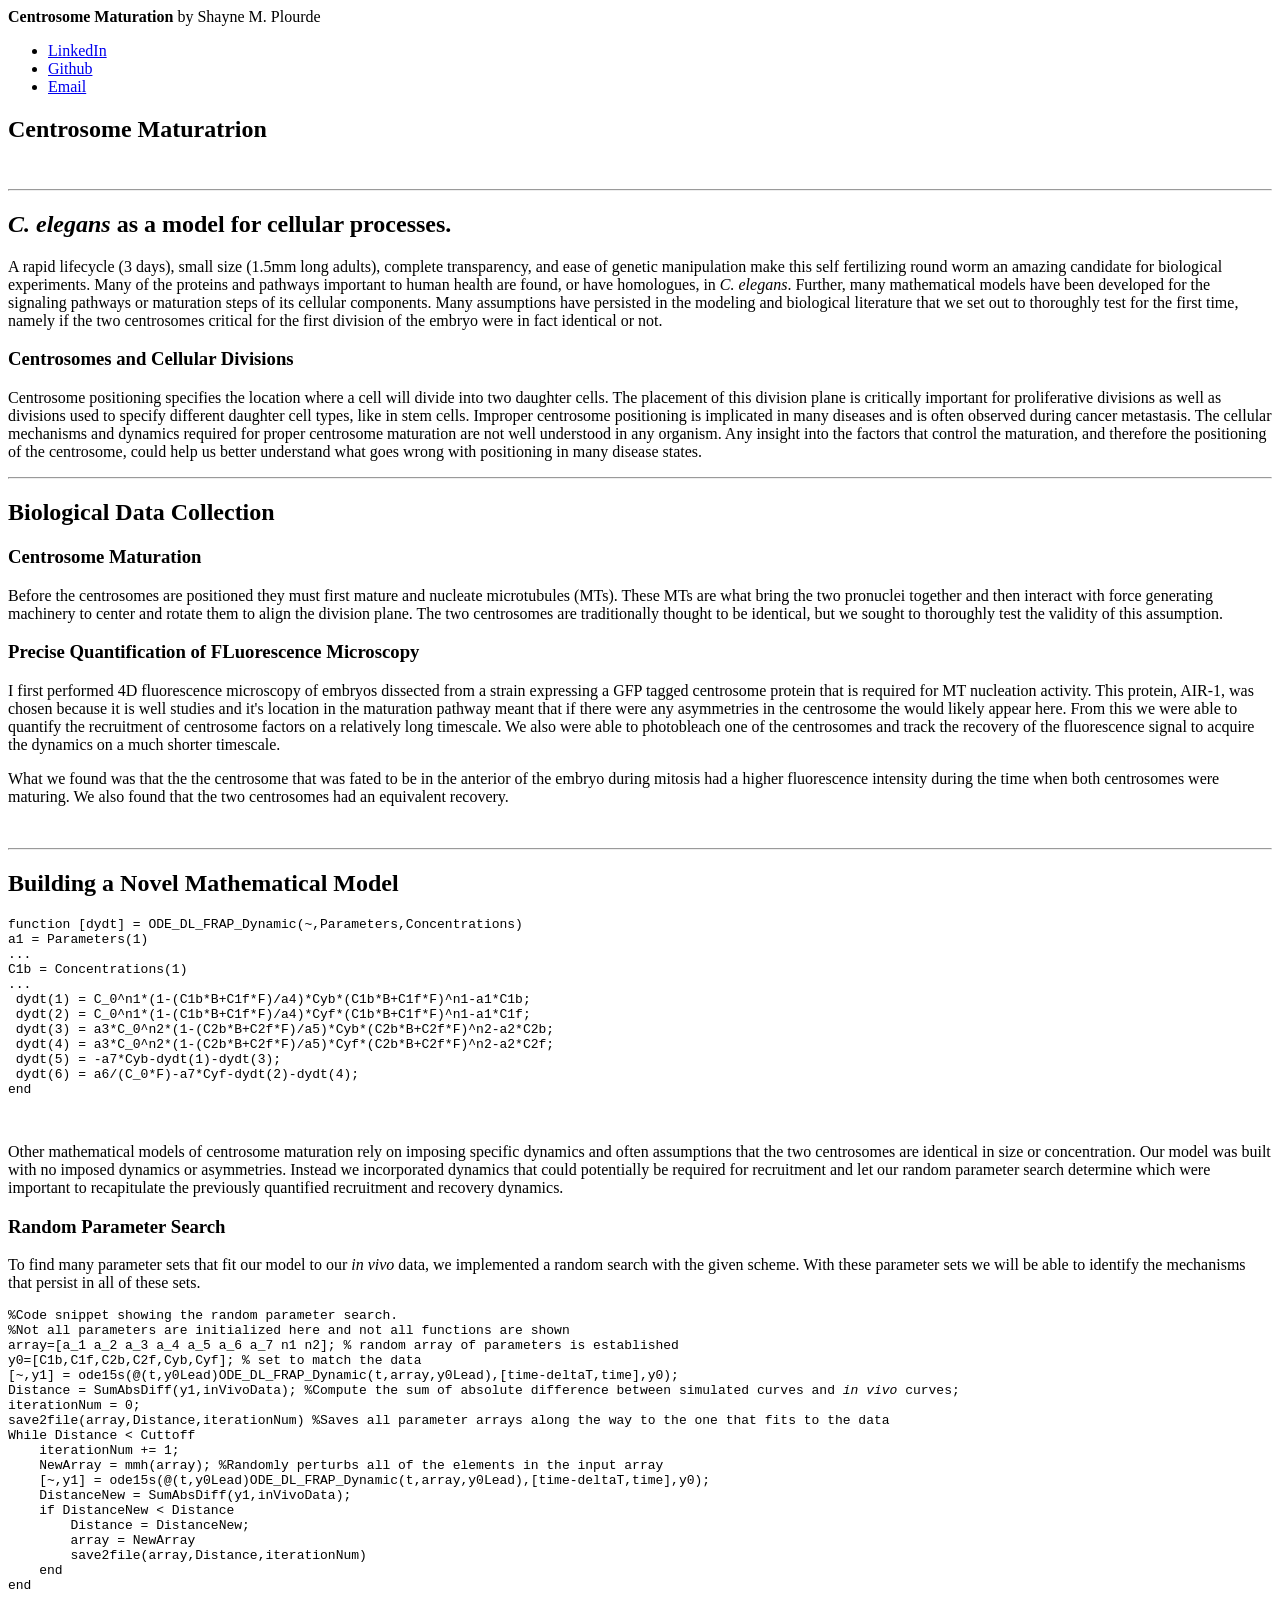
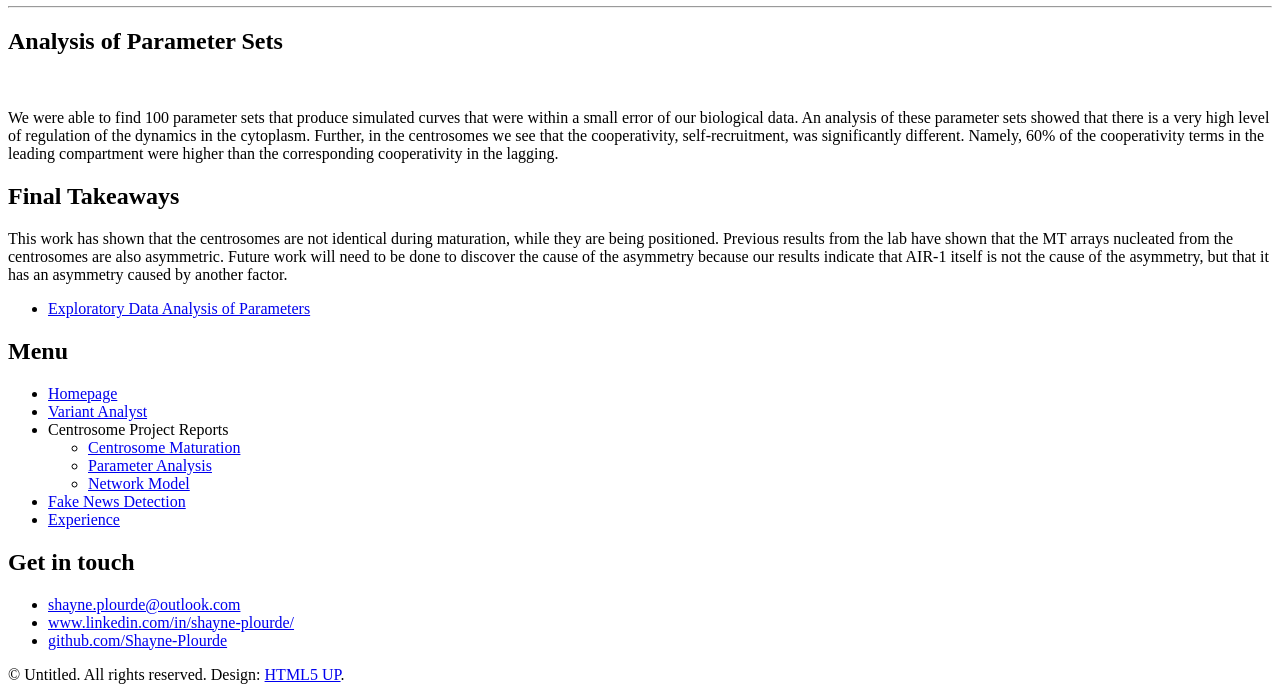
==== Centrosome.html @ b7c3f33d "2025 Updates" ====
<!DOCTYPE HTML>
<!--
	Editorial by HTML5 UP
	html5up.net | @ajlkn
	Free for personal and commercial use under the CCA 3.0 license (html5up.net/license)
-->
<html>
	<head>
		<title>Centrosomes</title>
		<meta charset="utf-8" />
		<meta name="viewport" content="width=device-width, initial-scale=1, user-scalable=no" />
		<link rel="stylesheet" href="assets/css/main.css" />
	</head>
	<body class="is-preload">

		<!-- Wrapper -->
			<div id="wrapper">

				<!-- Main -->
					<div id="main">
						<div class="inner">

							<!-- Header -->
								<header id="header">
									<a class="logo"><strong>Centrosome Maturation</strong> by Shayne M. Plourde</a>
									<ul class="icons">
										<li><a href="https://www.linkedin.com/in/shayne-plourde/" class="icon brands fa-linkedin"><span class="label">LinkedIn</span></a></li>
										<li><a href="https://github.com/Shayne-Plourde" class="icon brands fa-github"><span class="label">Github</span></a></li>
										<li><a href="mailto:shayne.plourde@outlook.com" class="icon solid fa-envelope"><span class="label">Email</span></a></li>
									</ul>
								</header>

							<!-- Content -->
								<section>
									<header class="main">
										<h1>Centrosome Maturatrion</h1>
									</header>

									<span class="image main"><img src="images/LinkedIn.jpg" alt="" /></span>

									<hr class="major" />
									<h2><i>C. elegans</i> as a model for cellular processes.</h2>
									<p>A rapid lifecycle (3 days), small size (1.5mm long adults), complete transparency, and ease of genetic manipulation make this self fertilizing round worm an amazing candidate for biological experiments. Many of the proteins and pathways important to human health are found, or have homologues, in <i>C. elegans</i>. Further, many mathematical models have been developed for the signaling pathways or maturation steps of its cellular components. Many assumptions have persisted in the modeling and biological literature that we set out to thoroughly test for the first time, namely if the two centrosomes critical for the first division of the embryo were in fact identical or not.</p>
									<h3>Centrosomes and Cellular Divisions</h3>
									<p>Centrosome positioning specifies the location where a cell will divide into two daughter cells. The placement of this division plane is critically important for proliferative divisions as well as divisions used to specify different daughter cell types, like in stem cells. Improper centrosome positioning is implicated in many diseases and is often observed during cancer metastasis. The cellular mechanisms and dynamics required for proper centrosome maturation are not well understood in any organism. Any insight into the factors that control the maturation, and therefore the positioning of the centrosome, could help us better understand what goes wrong with positioning in many disease states. </p>
									
									<hr class="major" />

									<h2>Biological Data Collection</h2>
									<div class="row">
										<div class="col-7 col-12-small">
											<h3>Centrosome Maturation</h3>
											<p>Before the centrosomes are positioned they must first mature and nucleate microtubules (MTs). These MTs are what bring the two pronuclei together and then interact with force generating machinery to center and rotate them to align the division plane. The two centrosomes are traditionally thought to be identical, but we sought to thoroughly test the validity of this assumption.</p>
											
											<h3>Precise Quantification of FLuorescence Microscopy</h3>
											<p>I first performed 4D fluorescence microscopy of embryos dissected from a strain expressing a GFP tagged centrosome protein that is required for MT nucleation activity. This protein, AIR-1, was chosen because it is well studies and it's location in the maturation pathway meant that if there were any asymmetries in the centrosome the would likely appear here. From this we were able to quantify the recruitment of centrosome factors on a relatively long timescale. We also were able to photobleach one of the centrosomes and track the recovery of the fluorescence signal to acquire the dynamics on a much shorter timescale.</p>
											<p>What we found was that the the centrosome that was fated to be in the anterior of the embryo during mitosis had a higher fluorescence intensity during the time when both centrosomes were maturing. We also found that the two centrosomes had an equivalent recovery.</p>
										</div>
										<div class="col-5 col-12-small">
											<span class="image main"><img src="images/quantification.png" alt="" /></span>
										</div>
									</div>
									
									<hr class="major" />

									<h2>Building a Novel Mathematical Model</h2>
									<div class="row">
										<div class="col-6 col-12-small">
											<pre><code>function [dydt] = ODE_DL_FRAP_Dynamic(~,Parameters,Concentrations)
a1 = Parameters(1) 
...
C1b = Concentrations(1) 
...
 dydt(1) = C_0^n1*(1-(C1b*B+C1f*F)/a4)*Cyb*(C1b*B+C1f*F)^n1-a1*C1b;
 dydt(2) = C_0^n1*(1-(C1b*B+C1f*F)/a4)*Cyf*(C1b*B+C1f*F)^n1-a1*C1f;
 dydt(3) = a3*C_0^n2*(1-(C2b*B+C2f*F)/a5)*Cyb*(C2b*B+C2f*F)^n2-a2*C2b;
 dydt(4) = a3*C_0^n2*(1-(C2b*B+C2f*F)/a5)*Cyf*(C2b*B+C2f*F)^n2-a2*C2f;
 dydt(5) = -a7*Cyb-dydt(1)-dydt(3);
 dydt(6) = a6/(C_0*F)-a7*Cyf-dydt(2)-dydt(4);
end

											</code></pre>

										</div>
										<div class="col-6 col-12-small">
											<p>Other mathematical models of centrosome maturation rely on imposing specific dynamics and often assumptions that the two centrosomes are identical in size or concentration. Our model was built with no imposed dynamics or asymmetries. Instead we incorporated dynamics that could potentially be required for recruitment and let our random parameter search determine which were important to recapitulate the previously quantified recruitment and recovery dynamics.</p>
										</div>
									</div>
									<div class="row">
										<div class="col-3 col-12-small">
											<h3>Random Parameter Search</h3>
											<p>To find many parameter sets that fit our model to our <i>in vivo</i> data, we implemented a random search with the given scheme. With these parameter sets we will be able to identify the mechanisms that persist in all of these sets. </p>
										</div>
										<div class="col-9 col-12-small">
											<pre><code>%Code snippet showing the random parameter search. 
%Not all parameters are initialized here and not all functions are shown 
array=[a_1 a_2 a_3 a_4 a_5 a_6 a_7 n1 n2]; % random array of parameters is established
y0=[C1b,C1f,C2b,C2f,Cyb,Cyf]; % set to match the data
[~,y1] = ode15s(@(t,y0Lead)ODE_DL_FRAP_Dynamic(t,array,y0Lead),[time-deltaT,time],y0);
Distance = SumAbsDiff(y1,inVivoData); %Compute the sum of absolute difference between simulated curves and <i>in vivo</i> curves;
iterationNum = 0;
save2file(array,Distance,iterationNum) %Saves all parameter arrays along the way to the one that fits to the data
While Distance < Cuttoff
    iterationNum += 1;
    NewArray = mmh(array); %Randomly perturbs all of the elements in the input array
    [~,y1] = ode15s(@(t,y0Lead)ODE_DL_FRAP_Dynamic(t,array,y0Lead),[time-deltaT,time],y0);
    DistanceNew = SumAbsDiff(y1,inVivoData);
    if DistanceNew < Distance
        Distance = DistanceNew;
        array = NewArray
        save2file(array,Distance,iterationNum) 
    end
end</code></pre>									
										</div>
									</div>

									<hr class="major" />
									<h2>Analysis of Parameter Sets</h2>
									<div class="row">
										<div class="col-4 col-12-small">
											<span class="image main"><img src="images/ParameterSets.jpg" alt="" /></span>
										</div>
										<div class="col-8 col-12-small">
											<p>We were able to find 100 parameter sets that produce simulated curves that were within a small error of our biological data. An analysis of these parameter sets showed that there is a very high level of regulation of the dynamics in the cytoplasm. Further, in the centrosomes we see that the cooperativity, self-recruitment, was significantly different. Namely, 60% of the cooperativity terms in the leading compartment were higher than the corresponding cooperativity in the lagging.</p>
											<h2>Final Takeaways</h2>
											<p>This work has shown that the centrosomes are not identical during maturation, while they are being positioned. Previous results from the lab have shown that the MT arrays nucleated from the centrosomes are also asymmetric. Future work will need to be done to discover the cause of the asymmetry because our results indicate that AIR-1 itself is not the cause of the asymmetry, but that it has an asymmetry caused by another factor.</p>
										</div>
									</div>
									<ul class="actions">
										<li><a href="Centrosome_data_analysis.html" class="button">Exploratory Data Analysis of Parameters</a></li>
									</ul>
								</section>

						</div>
					</div>

				<!-- Sidebar -->
				<div id="sidebar">
					<div class="inner">

						

						<!-- Menu -->
							<nav id="menu">
								<header class="major">
									<h2>Menu</h2>
								</header>
								<ul>
									<li><a href="index.html">Homepage</a></li>
									<li><a href="NCH_Genetics.html">Variant Analyst</a></li>
									<li>
										<span class="opener">Centrosome Project Reports</span>
										<ul>
											<li><a href="Centrosome.html">Centrosome Maturation</a></li>
											<li><a href="Centrosome_data_analysis.html">Parameter Analysis</a></li>
											<li><a href="Network.html">Network Model</a></li>
										</ul>
									</li>
									<li><a href="NLP.html">Fake News Detection</a></li>
									<li><a href="VirtualCV.html">Experience</a></li>
								</ul>
							</nav>

						<!-- Section 
							<section>
								<header class="major">
									<h2>Ante interdum</h2>
								</header>
								<div class="mini-posts">
									<article>
										<a href="#" class="image"><img src="images/pic07.jpg" alt="" /></a>
										<p>Aenean ornare velit lacus, ac varius enim lorem ullamcorper dolore aliquam.</p>
									</article>
									<article>
										<a href="#" class="image"><img src="images/pic08.jpg" alt="" /></a>
										<p>Aenean ornare velit lacus, ac varius enim lorem ullamcorper dolore aliquam.</p>
									</article>
									<article>
										<a href="#" class="image"><img src="images/pic09.jpg" alt="" /></a>
										<p>Aenean ornare velit lacus, ac varius enim lorem ullamcorper dolore aliquam.</p>
									</article>
								</div>
								<ul class="actions">
									<li><a href="#" class="button">More</a></li>
								</ul>
							</section>-->

						<!-- Section -->
							<section>
								<header class="major">
									<h2>Get in touch</h2>
								</header>
								
								<ul class="contact">
									<li class="icon solid fa-envelope"><a href="mailto:shayne.plourde@outlook.com">shayne.plourde@outlook.com</a></li>
									<li class="icon brands fa-linkedin"><a href="https://www.linkedin.com/in/shayne-plourde/">www.linkedin.com/in/shayne-plourde/</a></li>
									<li class="icon brands fa-github"><a href="https://github.com/Shayne-Plourde">github.com/Shayne-Plourde</a></li>
								</ul>
							</section>

						<!-- Footer -->
							<footer id="footer">
								<p class="copyright">&copy; Untitled. All rights reserved.  Design: <a href="https://html5up.net">HTML5 UP</a>.</p>
							</footer>

					</div>
				</div>

			</div>

		<!-- Scripts -->
			<script src="assets/js/jquery.min.js"></script>
			<script src="assets/js/browser.min.js"></script>
			<script src="assets/js/breakpoints.min.js"></script>
			<script src="assets/js/util.js"></script>
			<script src="assets/js/main.js"></script>

	</body>
</html>
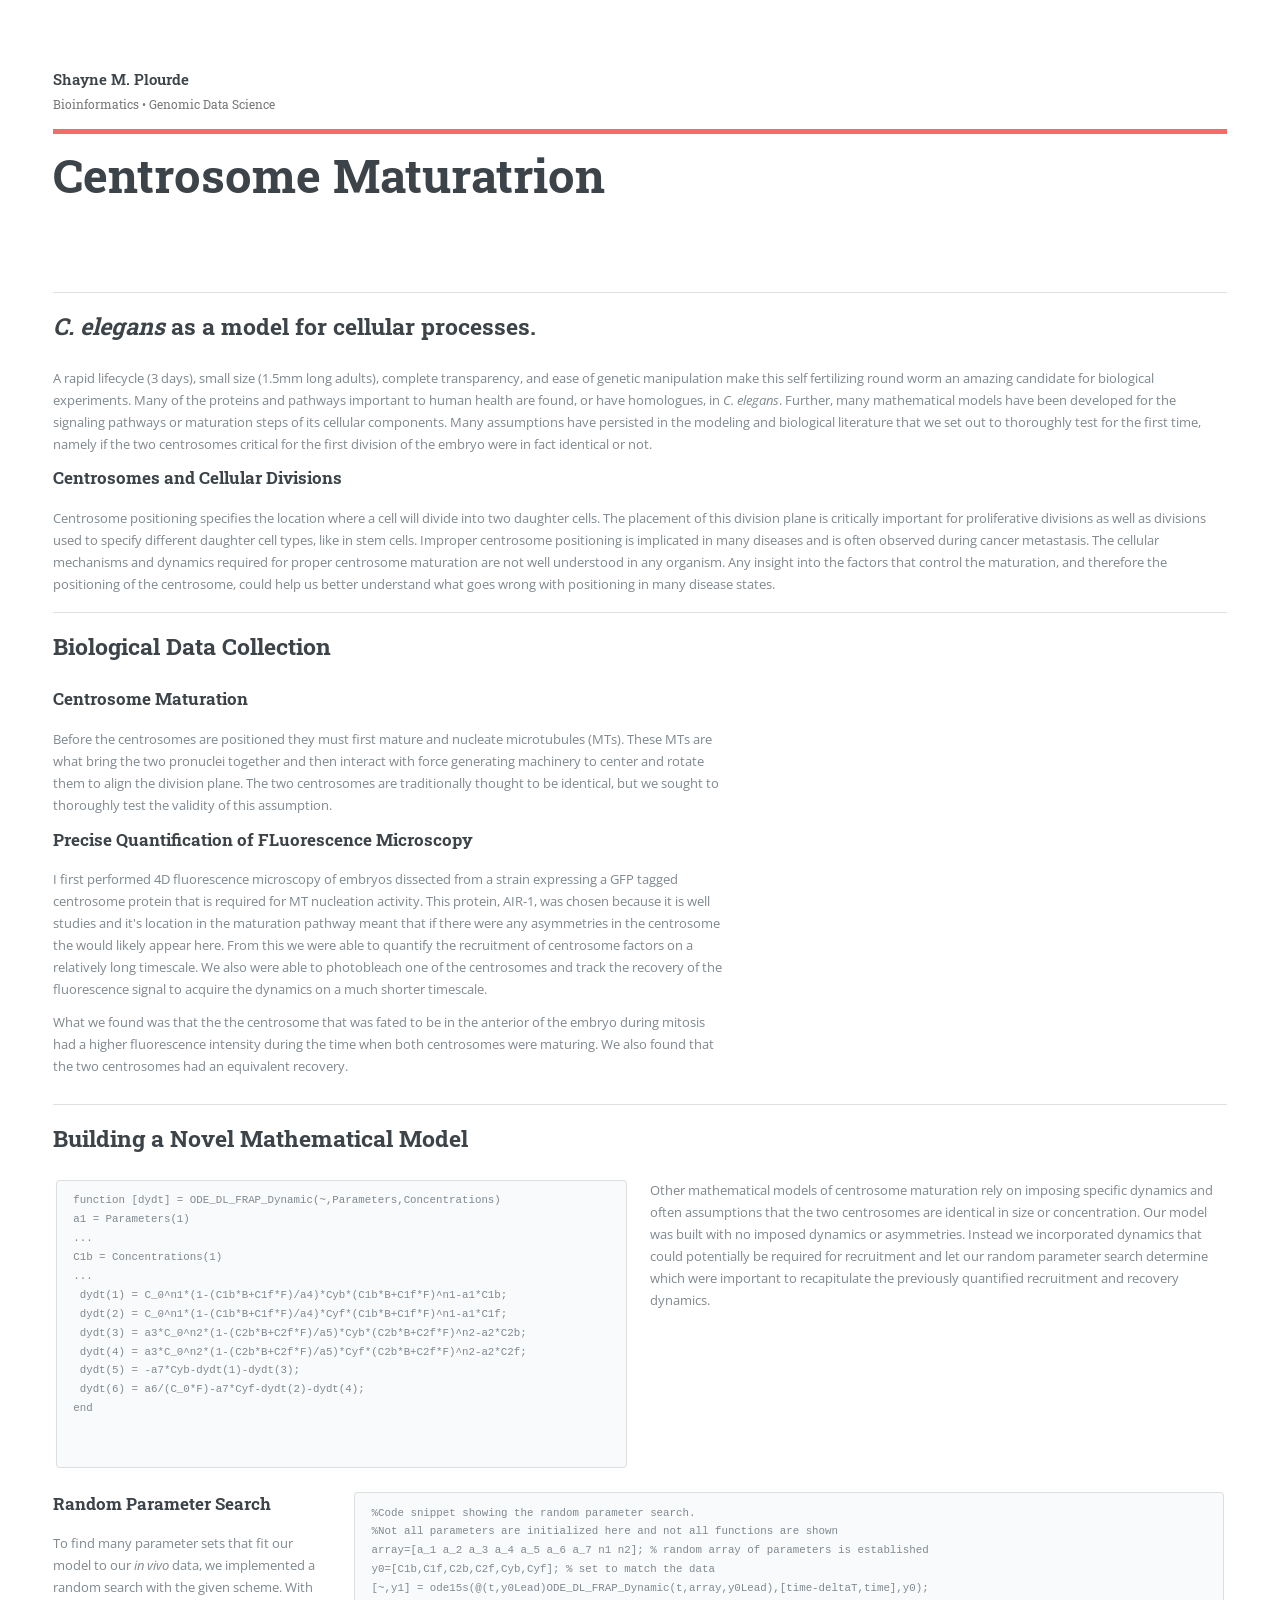
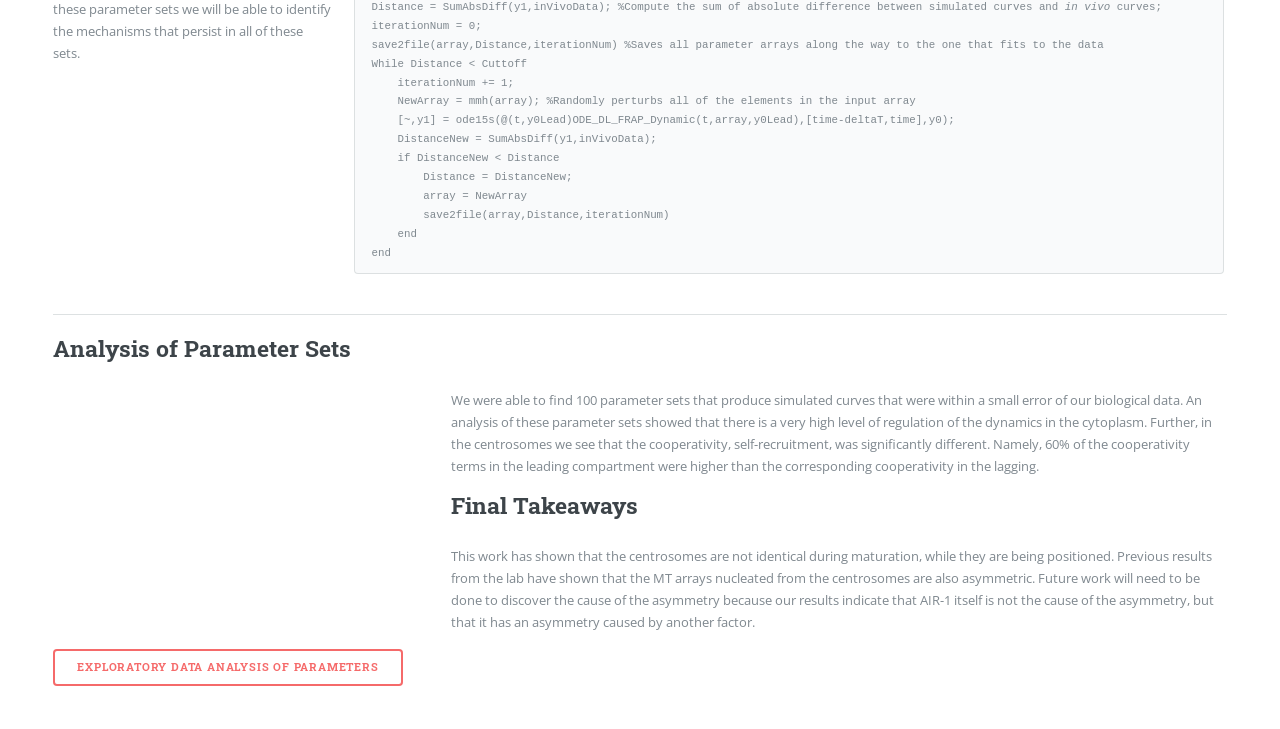
==== commit 354bb829: "Updates to experiences and uniformize headers" ====
--- a/Centrosome.html
+++ b/Centrosome.html
@@ -22,7 +22,12 @@
 
 							<!-- Header -->
 								<header id="header">
-									<a class="logo"><strong>Centrosome Maturation</strong> by Shayne M. Plourde</a>
+									<a class="logo">
+									<strong>Shayne M. Plourde</strong><br>
+									<span style="font-size:0.8em; color:#777;">
+										Bioinformatics • Genomic Data Science
+									</span>
+								</a>
 									<ul class="icons">
 										<li><a href="https://www.linkedin.com/in/shayne-plourde/" class="icon brands fa-linkedin"><span class="label">LinkedIn</span></a></li>
 										<li><a href="https://github.com/Shayne-Plourde" class="icon brands fa-github"><span class="label">Github</span></a></li>
--- a/assets/css/main.css
+++ b/assets/css/main.css
@@ -0,0 +1,2383 @@
+@import url(fontawesome-all.min.css);
+@import url("https://fonts.googleapis.com/css?family=Open+Sans:400,600,400italic,600italic|Roboto+Slab:400,700");
+/*
+	Editorial by HTML5 UP
+	html5up.net | @ajlkn
+	Free for personal and commercial use under the CCA 3.0 license (html5up.net/license)
+*/
+html, body, div, span, applet, object,
+iframe, h1, h2, h3, h4, h5, h6, p, blockquote,
+pre, a, abbr, acronym, address, big, cite,
+code, del, dfn, em, img, ins, kbd, q, s, samp,
+small, strike, strong, sub, sup, tt, var, b,
+u, i, center, dl, dt, dd, ol, ul, li, fieldset,
+form, label, legend, table, caption, tbody,
+tfoot, thead, tr, th, td, article, aside,
+canvas, details, embed, figure, figcaption,
+footer, header, hgroup, menu, nav, output, ruby,
+section, summary, time, mark, audio, video {
+  margin: 0;
+  padding: 0;
+  border: 0;
+  font-size: 100%;
+  font: inherit;
+  vertical-align: baseline; }
+
+article, aside, details, figcaption, figure,
+footer, header, hgroup, menu, nav, section {
+  display: block; }
+
+body {
+  line-height: 1; }
+
+ol, ul {
+  list-style: none; }
+
+blockquote, q {
+  quotes: none; }
+  blockquote:before, blockquote:after, q:before, q:after {
+    content: '';
+    content: none; }
+
+table {
+  border-collapse: collapse;
+  border-spacing: 0; }
+
+body {
+  -webkit-text-size-adjust: none; }
+
+mark {
+  background-color: transparent;
+  color: inherit; }
+
+input::-moz-focus-inner {
+  border: 0;
+  padding: 0; }
+
+input, select, textarea {
+  -moz-appearance: none;
+  -webkit-appearance: none;
+  -ms-appearance: none;
+  appearance: none; }
+
+/* Basic */
+@-ms-viewport {
+  width: device-width; }
+
+body {
+  -ms-overflow-style: scrollbar; }
+
+@media screen and (max-width: 480px) {
+  html, body {
+    min-width: 320px; } }
+
+html {
+  box-sizing: border-box; }
+
+*, *:before, *:after {
+  box-sizing: inherit; }
+
+body {
+  background: #ffffff; }
+  body.is-preload *, body.is-preload *:before, body.is-preload *:after, body.is-resizing *, body.is-resizing *:before, body.is-resizing *:after {
+    -moz-animation: none !important;
+    -webkit-animation: none !important;
+    -ms-animation: none !important;
+    animation: none !important;
+    -moz-transition: none !important;
+    -webkit-transition: none !important;
+    -ms-transition: none !important;
+    transition: none !important; }
+
+/* Type */
+body, input, select, textarea {
+  color: #7f888f;
+  font-family: "Open Sans", sans-serif;
+  font-size: 13pt;
+  font-weight: 400;
+  line-height: 1.65; }
+  @media screen and (max-width: 1680px) {
+    body, input, select, textarea {
+      font-size: 11pt; } }
+  @media screen and (max-width: 1280px) {
+    body, input, select, textarea {
+      font-size: 10pt; } }
+  @media screen and (max-width: 360px) {
+    body, input, select, textarea {
+      font-size: 9pt; } }
+
+a {
+  -moz-transition: color 0.2s ease-in-out, border-bottom-color 0.2s ease-in-out;
+  -webkit-transition: color 0.2s ease-in-out, border-bottom-color 0.2s ease-in-out;
+  -ms-transition: color 0.2s ease-in-out, border-bottom-color 0.2s ease-in-out;
+  transition: color 0.2s ease-in-out, border-bottom-color 0.2s ease-in-out;
+  border-bottom: dotted 1px;
+  color: #f56a6a;
+  text-decoration: none; }
+  a:hover {
+    border-bottom-color: #f56a6a;
+    color: #f56a6a !important; }
+    a:hover strong {
+      color: inherit; }
+
+strong, b {
+  color: #3d4449;
+  font-weight: 600; }
+
+em, i {
+  font-style: italic; }
+
+p {
+  margin: 0 0 2em 0; }
+
+h1, h2, h3, h4, h5, h6 {
+  color: #3d4449;
+  font-family: "Roboto Slab", serif;
+  font-weight: 700;
+  line-height: 1.5;
+  margin: 0 0 1em 0; }
+  h1 a, h2 a, h3 a, h4 a, h5 a, h6 a {
+    color: inherit;
+    text-decoration: none;
+    border-bottom: 0; }
+
+h1 {
+  font-size: 4em;
+  margin: 0 0 0.5em 0;
+  line-height: 1.3; }
+
+h2 {
+  font-size: 1.75em; }
+
+h3 {
+  font-size: 1.25em; }
+
+h4 {
+  font-size: 1.1em; }
+
+h5 {
+  font-size: 0.9em; }
+
+h6 {
+  font-size: 0.7em; }
+
+@media screen and (max-width: 1680px) {
+  h1 {
+    font-size: 3.5em; } }
+
+@media screen and (max-width: 980px) {
+  h1 {
+    font-size: 3.25em; } }
+
+@media screen and (max-width: 736px) {
+  h1 {
+    font-size: 2em;
+    line-height: 1.4; }
+  h2 {
+    font-size: 1.5em; } }
+
+sub {
+  font-size: 0.8em;
+  position: relative;
+  top: 0.5em; }
+
+sup {
+  font-size: 0.8em;
+  position: relative;
+  top: -0.5em; }
+
+blockquote {
+  border-left: solid 3px rgba(210, 215, 217, 0.75);
+  font-style: italic;
+  margin: 0 0 2em 0;
+  padding: 0.5em 0 0.5em 2em; }
+
+code {
+  background: rgba(230, 235, 237, 0.25);
+  border-radius: 0.375em;
+  border: solid 1px rgba(210, 215, 217, 0.75);
+  font-family: "Courier New", monospace;
+  font-size: 0.9em;
+  margin: 0 0.25em;
+  padding: 0.25em 0.65em; }
+
+pre {
+  -webkit-overflow-scrolling: touch;
+  font-family: "Courier New", monospace;
+  font-size: 0.9em;
+  margin: 0 0 2em 0; }
+  pre code {
+    display: block;
+    line-height: 1.75;
+    padding: 1em 1.5em;
+    overflow-x: auto; }
+
+hr {
+  border: 0;
+  border-bottom: solid 1px rgba(210, 215, 217, 0.75);
+  margin: 2em 0; }
+  hr.major {
+    margin: 3em 0; }
+
+.align-left {
+  text-align: left; }
+
+.align-center {
+  text-align: center; }
+
+.align-right {
+  text-align: right; }
+
+/* Row */
+.row {
+  display: flex;
+  flex-wrap: wrap;
+  box-sizing: border-box;
+  align-items: stretch; }
+  .row > * {
+    box-sizing: border-box; }
+  .row.gtr-uniform > * > :last-child {
+    margin-bottom: 0; }
+  .row.aln-left {
+    justify-content: flex-start; }
+  .row.aln-center {
+    justify-content: center; }
+  .row.aln-right {
+    justify-content: flex-end; }
+  .row.aln-top {
+    align-items: flex-start; }
+  .row.aln-middle {
+    align-items: center; }
+  .row.aln-bottom {
+    align-items: flex-end; }
+  .row > .imp {
+    order: -1; }
+  .row > .col-1 {
+    width: 8.33333%; }
+  .row > .off-1 {
+    margin-left: 8.33333%; }
+  .row > .col-2 {
+    width: 16.66667%; }
+  .row > .off-2 {
+    margin-left: 16.66667%; }
+  .row > .col-3 {
+    width: 25%; }
+  .row > .off-3 {
+    margin-left: 25%; }
+  .row > .col-4 {
+    width: 33.33333%; }
+  .row > .off-4 {
+    margin-left: 33.33333%; }
+  .row > .col-5 {
+    width: 41.66667%; }
+  .row > .off-5 {
+    margin-left: 41.66667%; }
+  .row > .col-6 {
+    width: 50%; }
+  .row > .off-6 {
+    margin-left: 50%; }
+  .row > .col-7 {
+    width: 58.33333%; }
+  .row > .off-7 {
+    margin-left: 58.33333%; }
+  .row > .col-8 {
+    width: 66.66667%; }
+  .row > .off-8 {
+    margin-left: 66.66667%; }
+  .row > .col-9 {
+    width: 75%; }
+  .row > .off-9 {
+    margin-left: 75%; }
+  .row > .col-10 {
+    width: 83.33333%; }
+  .row > .off-10 {
+    margin-left: 83.33333%; }
+  .row > .col-11 {
+    width: 91.66667%; }
+  .row > .off-11 {
+    margin-left: 91.66667%; }
+  .row > .col-12 {
+    width: 100%; }
+  .row > .off-12 {
+    margin-left: 100%; }
+  .row.gtr-0 {
+    margin-top: 0;
+    margin-left: 0em; }
+    .row.gtr-0 > * {
+      padding: 0 0 0 0em; }
+    .row.gtr-0.gtr-uniform {
+      margin-top: 0em; }
+      .row.gtr-0.gtr-uniform > * {
+        padding-top: 0em; }
+  .row.gtr-25 {
+    margin-top: 0;
+    margin-left: -0.375em; }
+    .row.gtr-25 > * {
+      padding: 0 0 0 0.375em; }
+    .row.gtr-25.gtr-uniform {
+      margin-top: -0.375em; }
+      .row.gtr-25.gtr-uniform > * {
+        padding-top: 0.375em; }
+  .row.gtr-50 {
+    margin-top: 0;
+    margin-left: -0.75em; }
+    .row.gtr-50 > * {
+      padding: 0 0 0 0.75em; }
+    .row.gtr-50.gtr-uniform {
+      margin-top: -0.75em; }
+      .row.gtr-50.gtr-uniform > * {
+        padding-top: 0.75em; }
+  .row {
+    margin-top: 0;
+    margin-left: -1.5em; }
+    .row > * {
+      padding: 0 0 0 1.5em; }
+    .row.gtr-uniform {
+      margin-top: -1.5em; }
+      .row.gtr-uniform > * {
+        padding-top: 1.5em; }
+  .row.gtr-150 {
+    margin-top: 0;
+    margin-left: -2.25em; }
+    .row.gtr-150 > * {
+      padding: 0 0 0 2.25em; }
+    .row.gtr-150.gtr-uniform {
+      margin-top: -2.25em; }
+      .row.gtr-150.gtr-uniform > * {
+        padding-top: 2.25em; }
+  .row.gtr-200 {
+    margin-top: 0;
+    margin-left: -3em; }
+    .row.gtr-200 > * {
+      padding: 0 0 0 3em; }
+    .row.gtr-200.gtr-uniform {
+      margin-top: -3em; }
+      .row.gtr-200.gtr-uniform > * {
+        padding-top: 3em; }
+  @media screen and (max-width: 1680px) {
+    .row {
+      display: flex;
+      flex-wrap: wrap;
+      box-sizing: border-box;
+      align-items: stretch; }
+      .row > * {
+        box-sizing: border-box; }
+      .row.gtr-uniform > * > :last-child {
+        margin-bottom: 0; }
+      .row.aln-left {
+        justify-content: flex-start; }
+      .row.aln-center {
+        justify-content: center; }
+      .row.aln-right {
+        justify-content: flex-end; }
+      .row.aln-top {
+        align-items: flex-start; }
+      .row.aln-middle {
+        align-items: center; }
+      .row.aln-bottom {
+        align-items: flex-end; }
+      .row > .imp-xlarge {
+        order: -1; }
+      .row > .col-1-xlarge {
+        width: 8.33333%; }
+      .row > .off-1-xlarge {
+        margin-left: 8.33333%; }
+      .row > .col-2-xlarge {
+        width: 16.66667%; }
+      .row > .off-2-xlarge {
+        margin-left: 16.66667%; }
+      .row > .col-3-xlarge {
+        width: 25%; }
+      .row > .off-3-xlarge {
+        margin-left: 25%; }
+      .row > .col-4-xlarge {
+        width: 33.33333%; }
+      .row > .off-4-xlarge {
+        margin-left: 33.33333%; }
+      .row > .col-5-xlarge {
+        width: 41.66667%; }
+      .row > .off-5-xlarge {
+        margin-left: 41.66667%; }
+      .row > .col-6-xlarge {
+        width: 50%; }
+      .row > .off-6-xlarge {
+        margin-left: 50%; }
+      .row > .col-7-xlarge {
+        width: 58.33333%; }
+      .row > .off-7-xlarge {
+        margin-left: 58.33333%; }
+      .row > .col-8-xlarge {
+        width: 66.66667%; }
+      .row > .off-8-xlarge {
+        margin-left: 66.66667%; }
+      .row > .col-9-xlarge {
+        width: 75%; }
+      .row > .off-9-xlarge {
+        margin-left: 75%; }
+      .row > .col-10-xlarge {
+        width: 83.33333%; }
+      .row > .off-10-xlarge {
+        margin-left: 83.33333%; }
+      .row > .col-11-xlarge {
+        width: 91.66667%; }
+      .row > .off-11-xlarge {
+        margin-left: 91.66667%; }
+      .row > .col-12-xlarge {
+        width: 100%; }
+      .row > .off-12-xlarge {
+        margin-left: 100%; }
+      .row.gtr-0 {
+        margin-top: 0;
+        margin-left: 0em; }
+        .row.gtr-0 > * {
+          padding: 0 0 0 0em; }
+        .row.gtr-0.gtr-uniform {
+          margin-top: 0em; }
+          .row.gtr-0.gtr-uniform > * {
+            padding-top: 0em; }
+      .row.gtr-25 {
+        margin-top: 0;
+        margin-left: -0.375em; }
+        .row.gtr-25 > * {
+          padding: 0 0 0 0.375em; }
+        .row.gtr-25.gtr-uniform {
+          margin-top: -0.375em; }
+          .row.gtr-25.gtr-uniform > * {
+            padding-top: 0.375em; }
+      .row.gtr-50 {
+        margin-top: 0;
+        margin-left: -0.75em; }
+        .row.gtr-50 > * {
+          padding: 0 0 0 0.75em; }
+        .row.gtr-50.gtr-uniform {
+          margin-top: -0.75em; }
+          .row.gtr-50.gtr-uniform > * {
+            padding-top: 0.75em; }
+      .row {
+        margin-top: 0;
+        margin-left: -1.5em; }
+        .row > * {
+          padding: 0 0 0 1.5em; }
+        .row.gtr-uniform {
+          margin-top: -1.5em; }
+          .row.gtr-uniform > * {
+            padding-top: 1.5em; }
+      .row.gtr-150 {
+        margin-top: 0;
+        margin-left: -2.25em; }
+        .row.gtr-150 > * {
+          padding: 0 0 0 2.25em; }
+        .row.gtr-150.gtr-uniform {
+          margin-top: -2.25em; }
+          .row.gtr-150.gtr-uniform > * {
+            padding-top: 2.25em; }
+      .row.gtr-200 {
+        margin-top: 0;
+        margin-left: -3em; }
+        .row.gtr-200 > * {
+          padding: 0 0 0 3em; }
+        .row.gtr-200.gtr-uniform {
+          margin-top: -3em; }
+          .row.gtr-200.gtr-uniform > * {
+            padding-top: 3em; } }
+  @media screen and (max-width: 1280px) {
+    .row {
+      display: flex;
+      flex-wrap: wrap;
+      box-sizing: border-box;
+      align-items: stretch; }
+      .row > * {
+        box-sizing: border-box; }
+      .row.gtr-uniform > * > :last-child {
+        margin-bottom: 0; }
+      .row.aln-left {
+        justify-content: flex-start; }
+      .row.aln-center {
+        justify-content: center; }
+      .row.aln-right {
+        justify-content: flex-end; }
+      .row.aln-top {
+        align-items: flex-start; }
+      .row.aln-middle {
+        align-items: center; }
+      .row.aln-bottom {
+        align-items: flex-end; }
+      .row > .imp-large {
+        order: -1; }
+      .row > .col-1-large {
+        width: 8.33333%; }
+      .row > .off-1-large {
+        margin-left: 8.33333%; }
+      .row > .col-2-large {
+        width: 16.66667%; }
+      .row > .off-2-large {
+        margin-left: 16.66667%; }
+      .row > .col-3-large {
+        width: 25%; }
+      .row > .off-3-large {
+        margin-left: 25%; }
+      .row > .col-4-large {
+        width: 33.33333%; }
+      .row > .off-4-large {
+        margin-left: 33.33333%; }
+      .row > .col-5-large {
+        width: 41.66667%; }
+      .row > .off-5-large {
+        margin-left: 41.66667%; }
+      .row > .col-6-large {
+        width: 50%; }
+      .row > .off-6-large {
+        margin-left: 50%; }
+      .row > .col-7-large {
+        width: 58.33333%; }
+      .row > .off-7-large {
+        margin-left: 58.33333%; }
+      .row > .col-8-large {
+        width: 66.66667%; }
+      .row > .off-8-large {
+        margin-left: 66.66667%; }
+      .row > .col-9-large {
+        width: 75%; }
+      .row > .off-9-large {
+        margin-left: 75%; }
+      .row > .col-10-large {
+        width: 83.33333%; }
+      .row > .off-10-large {
+        margin-left: 83.33333%; }
+      .row > .col-11-large {
+        width: 91.66667%; }
+      .row > .off-11-large {
+        margin-left: 91.66667%; }
+      .row > .col-12-large {
+        width: 100%; }
+      .row > .off-12-large {
+        margin-left: 100%; }
+      .row.gtr-0 {
+        margin-top: 0;
+        margin-left: 0em; }
+        .row.gtr-0 > * {
+          padding: 0 0 0 0em; }
+        .row.gtr-0.gtr-uniform {
+          margin-top: 0em; }
+          .row.gtr-0.gtr-uniform > * {
+            padding-top: 0em; }
+      .row.gtr-25 {
+        margin-top: 0;
+        margin-left: -0.375em; }
+        .row.gtr-25 > * {
+          padding: 0 0 0 0.375em; }
+        .row.gtr-25.gtr-uniform {
+          margin-top: -0.375em; }
+          .row.gtr-25.gtr-uniform > * {
+            padding-top: 0.375em; }
+      .row.gtr-50 {
+        margin-top: 0;
+        margin-left: -0.75em; }
+        .row.gtr-50 > * {
+          padding: 0 0 0 0.75em; }
+        .row.gtr-50.gtr-uniform {
+          margin-top: -0.75em; }
+          .row.gtr-50.gtr-uniform > * {
+            padding-top: 0.75em; }
+      .row {
+        margin-top: 0;
+        margin-left: -1.5em; }
+        .row > * {
+          padding: 0 0 0 1.5em; }
+        .row.gtr-uniform {
+          margin-top: -1.5em; }
+          .row.gtr-uniform > * {
+            padding-top: 1.5em; }
+      .row.gtr-150 {
+        margin-top: 0;
+        margin-left: -2.25em; }
+        .row.gtr-150 > * {
+          padding: 0 0 0 2.25em; }
+        .row.gtr-150.gtr-uniform {
+          margin-top: -2.25em; }
+          .row.gtr-150.gtr-uniform > * {
+            padding-top: 2.25em; }
+      .row.gtr-200 {
+        margin-top: 0;
+        margin-left: -3em; }
+        .row.gtr-200 > * {
+          padding: 0 0 0 3em; }
+        .row.gtr-200.gtr-uniform {
+          margin-top: -3em; }
+          .row.gtr-200.gtr-uniform > * {
+            padding-top: 3em; } }
+  @media screen and (max-width: 980px) {
+    .row {
+      display: flex;
+      flex-wrap: wrap;
+      box-sizing: border-box;
+      align-items: stretch; }
+      .row > * {
+        box-sizing: border-box; }
+      .row.gtr-uniform > * > :last-child {
+        margin-bottom: 0; }
+      .row.aln-left {
+        justify-content: flex-start; }
+      .row.aln-center {
+        justify-content: center; }
+      .row.aln-right {
+        justify-content: flex-end; }
+      .row.aln-top {
+        align-items: flex-start; }
+      .row.aln-middle {
+        align-items: center; }
+      .row.aln-bottom {
+        align-items: flex-end; }
+      .row > .imp-medium {
+        order: -1; }
+      .row > .col-1-medium {
+        width: 8.33333%; }
+      .row > .off-1-medium {
+        margin-left: 8.33333%; }
+      .row > .col-2-medium {
+        width: 16.66667%; }
+      .row > .off-2-medium {
+        margin-left: 16.66667%; }
+      .row > .col-3-medium {
+        width: 25%; }
+      .row > .off-3-medium {
+        margin-left: 25%; }
+      .row > .col-4-medium {
+        width: 33.33333%; }
+      .row > .off-4-medium {
+        margin-left: 33.33333%; }
+      .row > .col-5-medium {
+        width: 41.66667%; }
+      .row > .off-5-medium {
+        margin-left: 41.66667%; }
+      .row > .col-6-medium {
+        width: 50%; }
+      .row > .off-6-medium {
+        margin-left: 50%; }
+      .row > .col-7-medium {
+        width: 58.33333%; }
+      .row > .off-7-medium {
+        margin-left: 58.33333%; }
+      .row > .col-8-medium {
+        width: 66.66667%; }
+      .row > .off-8-medium {
+        margin-left: 66.66667%; }
+      .row > .col-9-medium {
+        width: 75%; }
+      .row > .off-9-medium {
+        margin-left: 75%; }
+      .row > .col-10-medium {
+        width: 83.33333%; }
+      .row > .off-10-medium {
+        margin-left: 83.33333%; }
+      .row > .col-11-medium {
+        width: 91.66667%; }
+      .row > .off-11-medium {
+        margin-left: 91.66667%; }
+      .row > .col-12-medium {
+        width: 100%; }
+      .row > .off-12-medium {
+        margin-left: 100%; }
+      .row.gtr-0 {
+        margin-top: 0;
+        margin-left: 0em; }
+        .row.gtr-0 > * {
+          padding: 0 0 0 0em; }
+        .row.gtr-0.gtr-uniform {
+          margin-top: 0em; }
+          .row.gtr-0.gtr-uniform > * {
+            padding-top: 0em; }
+      .row.gtr-25 {
+        margin-top: 0;
+        margin-left: -0.375em; }
+        .row.gtr-25 > * {
+          padding: 0 0 0 0.375em; }
+        .row.gtr-25.gtr-uniform {
+          margin-top: -0.375em; }
+          .row.gtr-25.gtr-uniform > * {
+            padding-top: 0.375em; }
+      .row.gtr-50 {
+        margin-top: 0;
+        margin-left: -0.75em; }
+        .row.gtr-50 > * {
+          padding: 0 0 0 0.75em; }
+        .row.gtr-50.gtr-uniform {
+          margin-top: -0.75em; }
+          .row.gtr-50.gtr-uniform > * {
+            padding-top: 0.75em; }
+      .row {
+        margin-top: 0;
+        margin-left: -1.5em; }
+        .row > * {
+          padding: 0 0 0 1.5em; }
+        .row.gtr-uniform {
+          margin-top: -1.5em; }
+          .row.gtr-uniform > * {
+            padding-top: 1.5em; }
+      .row.gtr-150 {
+        margin-top: 0;
+        margin-left: -2.25em; }
+        .row.gtr-150 > * {
+          padding: 0 0 0 2.25em; }
+        .row.gtr-150.gtr-uniform {
+          margin-top: -2.25em; }
+          .row.gtr-150.gtr-uniform > * {
+            padding-top: 2.25em; }
+      .row.gtr-200 {
+        margin-top: 0;
+        margin-left: -3em; }
+        .row.gtr-200 > * {
+          padding: 0 0 0 3em; }
+        .row.gtr-200.gtr-uniform {
+          margin-top: -3em; }
+          .row.gtr-200.gtr-uniform > * {
+            padding-top: 3em; } }
+  @media screen and (max-width: 736px) {
+    .row {
+      display: flex;
+      flex-wrap: wrap;
+      box-sizing: border-box;
+      align-items: stretch; }
+      .row > * {
+        box-sizing: border-box; }
+      .row.gtr-uniform > * > :last-child {
+        margin-bottom: 0; }
+      .row.aln-left {
+        justify-content: flex-start; }
+      .row.aln-center {
+        justify-content: center; }
+      .row.aln-right {
+        justify-content: flex-end; }
+      .row.aln-top {
+        align-items: flex-start; }
+      .row.aln-middle {
+        align-items: center; }
+      .row.aln-bottom {
+        align-items: flex-end; }
+      .row > .imp-small {
+        order: -1; }
+      .row > .col-1-small {
+        width: 8.33333%; }
+      .row > .off-1-small {
+        margin-left: 8.33333%; }
+      .row > .col-2-small {
+        width: 16.66667%; }
+      .row > .off-2-small {
+        margin-left: 16.66667%; }
+      .row > .col-3-small {
+        width: 25%; }
+      .row > .off-3-small {
+        margin-left: 25%; }
+      .row > .col-4-small {
+        width: 33.33333%; }
+      .row > .off-4-small {
+        margin-left: 33.33333%; }
+      .row > .col-5-small {
+        width: 41.66667%; }
+      .row > .off-5-small {
+        margin-left: 41.66667%; }
+      .row > .col-6-small {
+        width: 50%; }
+      .row > .off-6-small {
+        margin-left: 50%; }
+      .row > .col-7-small {
+        width: 58.33333%; }
+      .row > .off-7-small {
+        margin-left: 58.33333%; }
+      .row > .col-8-small {
+        width: 66.66667%; }
+      .row > .off-8-small {
+        margin-left: 66.66667%; }
+      .row > .col-9-small {
+        width: 75%; }
+      .row > .off-9-small {
+        margin-left: 75%; }
+      .row > .col-10-small {
+        width: 83.33333%; }
+      .row > .off-10-small {
+        margin-left: 83.33333%; }
+      .row > .col-11-small {
+        width: 91.66667%; }
+      .row > .off-11-small {
+        margin-left: 91.66667%; }
+      .row > .col-12-small {
+        width: 100%; }
+      .row > .off-12-small {
+        margin-left: 100%; }
+      .row.gtr-0 {
+        margin-top: 0;
+        margin-left: 0em; }
+        .row.gtr-0 > * {
+          padding: 0 0 0 0em; }
+        .row.gtr-0.gtr-uniform {
+          margin-top: 0em; }
+          .row.gtr-0.gtr-uniform > * {
+            padding-top: 0em; }
+      .row.gtr-25 {
+        margin-top: 0;
+        margin-left: -0.375em; }
+        .row.gtr-25 > * {
+          padding: 0 0 0 0.375em; }
+        .row.gtr-25.gtr-uniform {
+          margin-top: -0.375em; }
+          .row.gtr-25.gtr-uniform > * {
+            padding-top: 0.375em; }
+      .row.gtr-50 {
+        margin-top: 0;
+        margin-left: -0.75em; }
+        .row.gtr-50 > * {
+          padding: 0 0 0 0.75em; }
+        .row.gtr-50.gtr-uniform {
+          margin-top: -0.75em; }
+          .row.gtr-50.gtr-uniform > * {
+            padding-top: 0.75em; }
+      .row {
+        margin-top: 0;
+        margin-left: -1.5em; }
+        .row > * {
+          padding: 0 0 0 1.5em; }
+        .row.gtr-uniform {
+          margin-top: -1.5em; }
+          .row.gtr-uniform > * {
+            padding-top: 1.5em; }
+      .row.gtr-150 {
+        margin-top: 0;
+        margin-left: -2.25em; }
+        .row.gtr-150 > * {
+          padding: 0 0 0 2.25em; }
+        .row.gtr-150.gtr-uniform {
+          margin-top: -2.25em; }
+          .row.gtr-150.gtr-uniform > * {
+            padding-top: 2.25em; }
+      .row.gtr-200 {
+        margin-top: 0;
+        margin-left: -3em; }
+        .row.gtr-200 > * {
+          padding: 0 0 0 3em; }
+        .row.gtr-200.gtr-uniform {
+          margin-top: -3em; }
+          .row.gtr-200.gtr-uniform > * {
+            padding-top: 3em; } }
+  @media screen and (max-width: 480px) {
+    .row {
+      display: flex;
+      flex-wrap: wrap;
+      box-sizing: border-box;
+      align-items: stretch; }
+      .row > * {
+        box-sizing: border-box; }
+      .row.gtr-uniform > * > :last-child {
+        margin-bottom: 0; }
+      .row.aln-left {
+        justify-content: flex-start; }
+      .row.aln-center {
+        justify-content: center; }
+      .row.aln-right {
+        justify-content: flex-end; }
+      .row.aln-top {
+        align-items: flex-start; }
+      .row.aln-middle {
+        align-items: center; }
+      .row.aln-bottom {
+        align-items: flex-end; }
+      .row > .imp-xsmall {
+        order: -1; }
+      .row > .col-1-xsmall {
+        width: 8.33333%; }
+      .row > .off-1-xsmall {
+        margin-left: 8.33333%; }
+      .row > .col-2-xsmall {
+        width: 16.66667%; }
+      .row > .off-2-xsmall {
+        margin-left: 16.66667%; }
+      .row > .col-3-xsmall {
+        width: 25%; }
+      .row > .off-3-xsmall {
+        margin-left: 25%; }
+      .row > .col-4-xsmall {
+        width: 33.33333%; }
+      .row > .off-4-xsmall {
+        margin-left: 33.33333%; }
+      .row > .col-5-xsmall {
+        width: 41.66667%; }
+      .row > .off-5-xsmall {
+        margin-left: 41.66667%; }
+      .row > .col-6-xsmall {
+        width: 50%; }
+      .row > .off-6-xsmall {
+        margin-left: 50%; }
+      .row > .col-7-xsmall {
+        width: 58.33333%; }
+      .row > .off-7-xsmall {
+        margin-left: 58.33333%; }
+      .row > .col-8-xsmall {
+        width: 66.66667%; }
+      .row > .off-8-xsmall {
+        margin-left: 66.66667%; }
+      .row > .col-9-xsmall {
+        width: 75%; }
+      .row > .off-9-xsmall {
+        margin-left: 75%; }
+      .row > .col-10-xsmall {
+        width: 83.33333%; }
+      .row > .off-10-xsmall {
+        margin-left: 83.33333%; }
+      .row > .col-11-xsmall {
+        width: 91.66667%; }
+      .row > .off-11-xsmall {
+        margin-left: 91.66667%; }
+      .row > .col-12-xsmall {
+        width: 100%; }
+      .row > .off-12-xsmall {
+        margin-left: 100%; }
+      .row.gtr-0 {
+        margin-top: 0;
+        margin-left: 0em; }
+        .row.gtr-0 > * {
+          padding: 0 0 0 0em; }
+        .row.gtr-0.gtr-uniform {
+          margin-top: 0em; }
+          .row.gtr-0.gtr-uniform > * {
+            padding-top: 0em; }
+      .row.gtr-25 {
+        margin-top: 0;
+        margin-left: -0.375em; }
+        .row.gtr-25 > * {
+          padding: 0 0 0 0.375em; }
+        .row.gtr-25.gtr-uniform {
+          margin-top: -0.375em; }
+          .row.gtr-25.gtr-uniform > * {
+            padding-top: 0.375em; }
+      .row.gtr-50 {
+        margin-top: 0;
+        margin-left: -0.75em; }
+        .row.gtr-50 > * {
+          padding: 0 0 0 0.75em; }
+        .row.gtr-50.gtr-uniform {
+          margin-top: -0.75em; }
+          .row.gtr-50.gtr-uniform > * {
+            padding-top: 0.75em; }
+      .row {
+        margin-top: 0;
+        margin-left: -1.5em; }
+        .row > * {
+          padding: 0 0 0 1.5em; }
+        .row.gtr-uniform {
+          margin-top: -1.5em; }
+          .row.gtr-uniform > * {
+            padding-top: 1.5em; }
+      .row.gtr-150 {
+        margin-top: 0;
+        margin-left: -2.25em; }
+        .row.gtr-150 > * {
+          padding: 0 0 0 2.25em; }
+        .row.gtr-150.gtr-uniform {
+          margin-top: -2.25em; }
+          .row.gtr-150.gtr-uniform > * {
+            padding-top: 2.25em; }
+      .row.gtr-200 {
+        margin-top: 0;
+        margin-left: -3em; }
+        .row.gtr-200 > * {
+          padding: 0 0 0 3em; }
+        .row.gtr-200.gtr-uniform {
+          margin-top: -3em; }
+          .row.gtr-200.gtr-uniform > * {
+            padding-top: 3em; } }
+
+/* Section/Article */
+section.special, article.special {
+  text-align: center; }
+
+header p {
+  font-family: "Roboto Slab", serif;
+  font-size: 1em;
+  font-weight: 400;
+  letter-spacing: 0.075em;
+  margin-top: -0.5em;
+  text-transform: uppercase; }
+
+header.major > :last-child {
+  border-bottom: solid 3px #f56a6a;
+  display: inline-block;
+  margin: 0 0 2em 0;
+  padding: 0 0.75em 0.5em 0; }
+
+header.main > :last-child {
+  margin: 0 0 1em 0; }
+
+/* Form */
+form {
+  margin: 0 0 2em 0; }
+
+label {
+  color: #3d4449;
+  display: block;
+  font-size: 0.9em;
+  font-weight: 600;
+  margin: 0 0 1em 0; }
+
+input[type="text"],
+input[type="password"],
+input[type="email"],
+input[type="tel"],
+input[type="search"],
+input[type="url"],
+select,
+textarea {
+  -moz-appearance: none;
+  -webkit-appearance: none;
+  -ms-appearance: none;
+  appearance: none;
+  background: #ffffff;
+  border-radius: 0.375em;
+  border: none;
+  border: solid 1px rgba(210, 215, 217, 0.75);
+  color: inherit;
+  display: block;
+  outline: 0;
+  padding: 0 1em;
+  text-decoration: none;
+  width: 100%; }
+  input[type="text"]:invalid,
+  input[type="password"]:invalid,
+  input[type="email"]:invalid,
+  input[type="tel"]:invalid,
+  input[type="search"]:invalid,
+  input[type="url"]:invalid,
+  select:invalid,
+  textarea:invalid {
+    box-shadow: none; }
+  input[type="text"]:focus,
+  input[type="password"]:focus,
+  input[type="email"]:focus,
+  input[type="tel"]:focus,
+  input[type="search"]:focus,
+  input[type="url"]:focus,
+  select:focus,
+  textarea:focus {
+    border-color: #f56a6a;
+    box-shadow: 0 0 0 1px #f56a6a; }
+
+select {
+  background-image: url("data:image/svg+xml;charset=utf8,%3Csvg xmlns='http://www.w3.org/2000/svg' width='40' height='40' preserveAspectRatio='none' viewBox='0 0 40 40'%3E%3Cpath d='M9.4,12.3l10.4,10.4l10.4-10.4c0.2-0.2,0.5-0.4,0.9-0.4c0.3,0,0.6,0.1,0.9,0.4l3.3,3.3c0.2,0.2,0.4,0.5,0.4,0.9 c0,0.4-0.1,0.6-0.4,0.9L20.7,31.9c-0.2,0.2-0.5,0.4-0.9,0.4c-0.3,0-0.6-0.1-0.9-0.4L4.3,17.3c-0.2-0.2-0.4-0.5-0.4-0.9 c0-0.4,0.1-0.6,0.4-0.9l3.3-3.3c0.2-0.2,0.5-0.4,0.9-0.4S9.1,12.1,9.4,12.3z' fill='rgba(210, 215, 217, 0.75)' /%3E%3C/svg%3E");
+  background-size: 1.25em;
+  background-repeat: no-repeat;
+  background-position: calc(100% - 1em) center;
+  height: 2.75em;
+  padding-right: 2.75em;
+  text-overflow: ellipsis; }
+  select option {
+    color: #3d4449;
+    background: #ffffff; }
+  select:focus::-ms-value {
+    background-color: transparent; }
+  select::-ms-expand {
+    display: none; }
+
+input[type="text"],
+input[type="password"],
+input[type="email"],
+input[type="tel"],
+input[type="search"],
+input[type="url"],
+select {
+  height: 2.75em; }
+
+textarea {
+  padding: 0.75em 1em; }
+
+input[type="checkbox"],
+input[type="radio"] {
+  -moz-appearance: none;
+  -webkit-appearance: none;
+  -ms-appearance: none;
+  appearance: none;
+  display: block;
+  float: left;
+  margin-right: -2em;
+  opacity: 0;
+  width: 1em;
+  z-index: -1; }
+  input[type="checkbox"] + label,
+  input[type="radio"] + label {
+    text-decoration: none;
+    color: #7f888f;
+    cursor: pointer;
+    display: inline-block;
+    font-size: 1em;
+    font-weight: 400;
+    padding-left: 2.4em;
+    padding-right: 0.75em;
+    position: relative; }
+    input[type="checkbox"] + label:before,
+    input[type="radio"] + label:before {
+      -moz-osx-font-smoothing: grayscale;
+      -webkit-font-smoothing: antialiased;
+      display: inline-block;
+      font-style: normal;
+      font-variant: normal;
+      text-rendering: auto;
+      line-height: 1;
+      text-transform: none !important;
+      font-family: 'Font Awesome 5 Free';
+      font-weight: 900; }
+    input[type="checkbox"] + label:before,
+    input[type="radio"] + label:before {
+      background: #ffffff;
+      border-radius: 0.375em;
+      border: solid 1px rgba(210, 215, 217, 0.75);
+      content: '';
+      display: inline-block;
+      font-size: 0.8em;
+      height: 2.0625em;
+      left: 0;
+      line-height: 2.0625em;
+      position: absolute;
+      text-align: center;
+      top: 0;
+      width: 2.0625em; }
+  input[type="checkbox"]:checked + label:before,
+  input[type="radio"]:checked + label:before {
+    background: #3d4449;
+    border-color: #3d4449;
+    color: #ffffff;
+    content: '\f00c'; }
+  input[type="checkbox"]:focus + label:before,
+  input[type="radio"]:focus + label:before {
+    border-color: #f56a6a;
+    box-shadow: 0 0 0 1px #f56a6a; }
+
+input[type="checkbox"] + label:before {
+  border-radius: 0.375em; }
+
+input[type="radio"] + label:before {
+  border-radius: 100%; }
+
+::-webkit-input-placeholder {
+  color: #9fa3a6 !important;
+  opacity: 1.0; }
+
+:-moz-placeholder {
+  color: #9fa3a6 !important;
+  opacity: 1.0; }
+
+::-moz-placeholder {
+  color: #9fa3a6 !important;
+  opacity: 1.0; }
+
+:-ms-input-placeholder {
+  color: #9fa3a6 !important;
+  opacity: 1.0; }
+
+/* Box */
+.box {
+  border-radius: 0.375em;
+  border: solid 1px rgba(210, 215, 217, 0.75);
+  margin-bottom: 2em;
+  padding: 1.5em; }
+  .box > :last-child,
+  .box > :last-child > :last-child,
+  .box > :last-child > :last-child > :last-child {
+    margin-bottom: 0; }
+  .box.alt {
+    border: 0;
+    border-radius: 0;
+    padding: 0; }
+
+/* Icon */
+.icon {
+  text-decoration: none;
+  border-bottom: none;
+  position: relative; }
+  .icon:before {
+    -moz-osx-font-smoothing: grayscale;
+    -webkit-font-smoothing: antialiased;
+    display: inline-block;
+    font-style: normal;
+    font-variant: normal;
+    text-rendering: auto;
+    line-height: 1;
+    text-transform: none !important;
+    font-family: 'Font Awesome 5 Free';
+    font-weight: 400; }
+  .icon > .label {
+    display: none; }
+  .icon:before {
+    line-height: inherit; }
+  .icon.solid:before {
+    font-weight: 900; }
+  .icon.brands:before {
+    font-family: 'Font Awesome 5 Brands'; }
+
+/* Image */
+.image {
+  border-radius: 0.375em;
+  border: 0;
+  display: inline-block;
+  position: relative; }
+  .image img {
+    border-radius: 0.375em;
+    display: block; }
+  .image.left, .image.right {
+    max-width: 40%; }
+    .image.left img, .image.right img {
+      width: 100%; }
+  .image.left {
+    float: left;
+    padding: 0 1.5em 1em 0;
+    top: 0.25em; }
+  .image.right {
+    float: right;
+    padding: 0 0 1em 1.5em;
+    top: 0.25em; }
+  .image.fit {
+    display: block;
+    margin: 0 0 2em 0;
+    width: 100%; }
+    .image.fit img {
+      width: 100%; }
+  .image.main {
+    display: block;
+    margin: 0 0 3em 0;
+    width: 100%; }
+    .image.main img {
+      width: 100%; }
+
+a.image {
+  overflow: hidden; }
+  a.image img {
+    -moz-transition: -moz-transform 0.2s ease;
+    -webkit-transition: -webkit-transform 0.2s ease;
+    -ms-transition: -ms-transform 0.2s ease;
+    transition: transform 0.2s ease; }
+  a.image:hover img {
+    -moz-transform: scale(1.075);
+    -webkit-transform: scale(1.075);
+    -ms-transform: scale(1.075);
+    transform: scale(1.075); }
+
+/* List */
+ol {
+  list-style: decimal;
+  margin: 0 0 2em 0;
+  padding-left: 1.25em; }
+  ol li {
+    padding-left: 0.25em; }
+
+ul {
+  list-style: disc;
+  margin: 0 0 2em 0;
+  padding-left: 1em; }
+  ul li {
+    padding-left: 0.5em; }
+  ul.alt {
+    list-style: none;
+    padding-left: 0; }
+    ul.alt li {
+      border-top: solid 1px rgba(210, 215, 217, 0.75);
+      padding: 0.5em 0; }
+      ul.alt li:first-child {
+        border-top: 0;
+        padding-top: 0; }
+
+dl {
+  margin: 0 0 2em 0; }
+  dl dt {
+    display: block;
+    font-weight: 600;
+    margin: 0 0 1em 0; }
+  dl dd {
+    margin-left: 2em; }
+
+/* Actions */
+ul.actions {
+  display: -moz-flex;
+  display: -webkit-flex;
+  display: -ms-flex;
+  display: flex;
+  cursor: default;
+  list-style: none;
+  margin-left: -1em;
+  padding-left: 0; }
+  ul.actions li {
+    padding: 0 0 0 1em;
+    vertical-align: middle; }
+  ul.actions.special {
+    -moz-justify-content: center;
+    -webkit-justify-content: center;
+    -ms-justify-content: center;
+    justify-content: center;
+    width: 100%;
+    margin-left: 0; }
+    ul.actions.special li:first-child {
+      padding-left: 0; }
+  ul.actions.stacked {
+    -moz-flex-direction: column;
+    -webkit-flex-direction: column;
+    -ms-flex-direction: column;
+    flex-direction: column;
+    margin-left: 0; }
+    ul.actions.stacked li {
+      padding: 1.3em 0 0 0; }
+      ul.actions.stacked li:first-child {
+        padding-top: 0; }
+  ul.actions.fit {
+    width: calc(100% + 1em); }
+    ul.actions.fit li {
+      -moz-flex-grow: 1;
+      -webkit-flex-grow: 1;
+      -ms-flex-grow: 1;
+      flex-grow: 1;
+      -moz-flex-shrink: 1;
+      -webkit-flex-shrink: 1;
+      -ms-flex-shrink: 1;
+      flex-shrink: 1;
+      width: 100%; }
+      ul.actions.fit li > * {
+        width: 100%; }
+    ul.actions.fit.stacked {
+      width: 100%; }
+
+/* Icons */
+ul.icons {
+  cursor: default;
+  list-style: none;
+  padding-left: 0; }
+  ul.icons li {
+    display: inline-block;
+    padding: 0 1em 0 0; }
+    ul.icons li:last-child {
+      padding-right: 0; }
+    ul.icons li .icon {
+      color: inherit; }
+      ul.icons li .icon:before {
+        font-size: 1.25em; }
+
+/* Contact */
+ul.contact {
+  list-style: none;
+  padding: 0; }
+  ul.contact li {
+    text-decoration: none;
+    border-top: solid 1px rgba(210, 215, 217, 0.75);
+    margin: 1.5em 0 0 0;
+    padding: 1.5em 0 0 3em;
+    position: relative; }
+    ul.contact li:before {
+      -moz-osx-font-smoothing: grayscale;
+      -webkit-font-smoothing: antialiased;
+      display: inline-block;
+      font-style: normal;
+      font-variant: normal;
+      text-rendering: auto;
+      line-height: 1;
+      text-transform: none !important;
+      font-family: 'Font Awesome 5 Free';
+      font-weight: 400; }
+    ul.contact li:before {
+      color: #f56a6a;
+      display: inline-block;
+      font-size: 1.5em;
+      height: 1.125em;
+      left: 0;
+      line-height: 1.125em;
+      position: absolute;
+      text-align: center;
+      top: 1em;
+      width: 1.5em; }
+    ul.contact li:first-child {
+      border-top: 0;
+      margin-top: 0;
+      padding-top: 0; }
+      ul.contact li:first-child:before {
+        top: 0; }
+    ul.contact li a {
+      color: inherit; }
+
+/* Pagination */
+ul.pagination {
+  cursor: default;
+  list-style: none;
+  padding-left: 0; }
+  ul.pagination li {
+    display: inline-block;
+    padding-left: 0;
+    vertical-align: middle; }
+    ul.pagination li > .page {
+      -moz-transition: background-color 0.2s ease-in-out, color 0.2s ease-in-out;
+      -webkit-transition: background-color 0.2s ease-in-out, color 0.2s ease-in-out;
+      -ms-transition: background-color 0.2s ease-in-out, color 0.2s ease-in-out;
+      transition: background-color 0.2s ease-in-out, color 0.2s ease-in-out;
+      border-bottom: 0;
+      border-radius: 0.375em;
+      display: inline-block;
+      font-size: 0.8em;
+      font-weight: 600;
+      height: 2em;
+      line-height: 2em;
+      margin: 0 0.125em;
+      min-width: 2em;
+      padding: 0 0.5em;
+      text-align: center; }
+      ul.pagination li > .page.active {
+        background-color: #f56a6a;
+        color: #ffffff !important; }
+        ul.pagination li > .page.active:hover {
+          background-color: #f67878; }
+        ul.pagination li > .page.active:active {
+          background-color: #f45c5c; }
+    ul.pagination li:first-child {
+      padding-right: 0.75em; }
+    ul.pagination li:last-child {
+      padding-left: 0.75em; }
+  @media screen and (max-width: 480px) {
+    ul.pagination li:nth-child(n+2):nth-last-child(n+2) {
+      display: none; }
+    ul.pagination li:first-child {
+      padding-right: 0; } }
+
+/* Table */
+.table-wrapper {
+  -webkit-overflow-scrolling: touch;
+  overflow-x: auto; }
+
+table {
+  margin: 0 0 2em 0;
+  width: 100%; }
+  table tbody tr {
+    border: solid 1px rgba(210, 215, 217, 0.75);
+    border-left: 0;
+    border-right: 0; }
+    table tbody tr:nth-child(2n + 1) {
+      background-color: rgba(230, 235, 237, 0.25); }
+  table td {
+    padding: 0.75em 0.75em; }
+  table th {
+    color: #3d4449;
+    font-size: 0.9em;
+    font-weight: 600;
+    padding: 0 0.75em 0.75em 0.75em;
+    text-align: left; }
+  table thead {
+    border-bottom: solid 2px rgba(210, 215, 217, 0.75); }
+  table tfoot {
+    border-top: solid 2px rgba(210, 215, 217, 0.75); }
+  table.alt {
+    border-collapse: separate; }
+    table.alt tbody tr td {
+      border: solid 1px rgba(210, 215, 217, 0.75);
+      border-left-width: 0;
+      border-top-width: 0; }
+      table.alt tbody tr td:first-child {
+        border-left-width: 1px; }
+    table.alt tbody tr:first-child td {
+      border-top-width: 1px; }
+    table.alt thead {
+      border-bottom: 0; }
+    table.alt tfoot {
+      border-top: 0; }
+
+/* Button */
+input[type="submit"],
+input[type="reset"],
+input[type="button"],
+button,
+.button {
+  -moz-appearance: none;
+  -webkit-appearance: none;
+  -ms-appearance: none;
+  appearance: none;
+  -moz-transition: background-color 0.2s ease-in-out, color 0.2s ease-in-out;
+  -webkit-transition: background-color 0.2s ease-in-out, color 0.2s ease-in-out;
+  -ms-transition: background-color 0.2s ease-in-out, color 0.2s ease-in-out;
+  transition: background-color 0.2s ease-in-out, color 0.2s ease-in-out;
+  background-color: transparent;
+  border-radius: 0.375em;
+  border: 0;
+  box-shadow: inset 0 0 0 2px #f56a6a;
+  color: #f56a6a !important;
+  cursor: pointer;
+  display: inline-block;
+  font-family: "Roboto Slab", serif;
+  font-size: 0.8em;
+  font-weight: 700;
+  height: 3.5em;
+  letter-spacing: 0.075em;
+  line-height: 3.5em;
+  padding: 0 2.25em;
+  text-align: center;
+  text-decoration: none;
+  text-transform: uppercase;
+  white-space: nowrap; }
+  input[type="submit"]:hover,
+  input[type="reset"]:hover,
+  input[type="button"]:hover,
+  button:hover,
+  .button:hover {
+    background-color: rgba(245, 106, 106, 0.05); }
+  input[type="submit"]:active,
+  input[type="reset"]:active,
+  input[type="button"]:active,
+  button:active,
+  .button:active {
+    background-color: rgba(245, 106, 106, 0.15); }
+  input[type="submit"].icon:before,
+  input[type="reset"].icon:before,
+  input[type="button"].icon:before,
+  button.icon:before,
+  .button.icon:before {
+    margin-right: 0.5em; }
+  input[type="submit"].fit,
+  input[type="reset"].fit,
+  input[type="button"].fit,
+  button.fit,
+  .button.fit {
+    width: 100%; }
+  input[type="submit"].small,
+  input[type="reset"].small,
+  input[type="button"].small,
+  button.small,
+  .button.small {
+    font-size: 0.6em; }
+  input[type="submit"].large,
+  input[type="reset"].large,
+  input[type="button"].large,
+  button.large,
+  .button.large {
+    font-size: 1em;
+    height: 3.65em;
+    line-height: 3.65em; }
+  input[type="submit"].primary,
+  input[type="reset"].primary,
+  input[type="button"].primary,
+  button.primary,
+  .button.primary {
+    background-color: #f56a6a;
+    box-shadow: none;
+    color: #ffffff !important; }
+    input[type="submit"].primary:hover,
+    input[type="reset"].primary:hover,
+    input[type="button"].primary:hover,
+    button.primary:hover,
+    .button.primary:hover {
+      background-color: #f67878; }
+    input[type="submit"].primary:active,
+    input[type="reset"].primary:active,
+    input[type="button"].primary:active,
+    button.primary:active,
+    .button.primary:active {
+      background-color: #f45c5c; }
+  input[type="submit"].disabled, input[type="submit"]:disabled,
+  input[type="reset"].disabled,
+  input[type="reset"]:disabled,
+  input[type="button"].disabled,
+  input[type="button"]:disabled,
+  button.disabled,
+  button:disabled,
+  .button.disabled,
+  .button:disabled {
+    pointer-events: none;
+    opacity: 0.25; }
+
+/* Mini Posts */
+.mini-posts article {
+  border-top: solid 1px rgba(210, 215, 217, 0.75);
+  margin-top: 2em;
+  padding-top: 2em; }
+  .mini-posts article .image {
+    display: block;
+    margin: 0 0 1.5em 0; }
+    .mini-posts article .image img {
+      display: block;
+      width: 100%; }
+  .mini-posts article:first-child {
+    border-top: 0;
+    margin-top: 0;
+    padding-top: 0; }
+
+/* Features */
+.features {
+  display: -moz-flex;
+  display: -webkit-flex;
+  display: -ms-flex;
+  display: flex;
+  -moz-flex-wrap: wrap;
+  -webkit-flex-wrap: wrap;
+  -ms-flex-wrap: wrap;
+  flex-wrap: wrap;
+  margin: 0 0 2em -3em;
+  width: calc(100% + 3em); }
+  .features article {
+    -moz-align-items: center;
+    -webkit-align-items: center;
+    -ms-align-items: center;
+    align-items: center;
+    display: -moz-flex;
+    display: -webkit-flex;
+    display: -ms-flex;
+    display: flex;
+    margin: 0 0 3em 3em;
+    position: relative;
+    width: calc(50% - 3em); }
+    .features article:nth-child(2n - 1) {
+      margin-right: 1.5em; }
+    .features article:nth-child(2n) {
+      margin-left: 1.5em; }
+    .features article:nth-last-child(1), .features article:nth-last-child(2) {
+      margin-bottom: 0; }
+    .features article .icon {
+      -moz-flex-grow: 0;
+      -webkit-flex-grow: 0;
+      -ms-flex-grow: 0;
+      flex-grow: 0;
+      -moz-flex-shrink: 0;
+      -webkit-flex-shrink: 0;
+      -ms-flex-shrink: 0;
+      flex-shrink: 0;
+      display: block;
+      height: 10em;
+      line-height: 10em;
+      margin: 0 2em 0 0;
+      text-align: center;
+      width: 10em; }
+      .features article .icon:before {
+        color: #f56a6a;
+        font-size: 2.75rem;
+        position: relative;
+        top: 0.05em; }
+      .features article .icon:after {
+        -moz-transform: rotate(45deg);
+        -webkit-transform: rotate(45deg);
+        -ms-transform: rotate(45deg);
+        transform: rotate(45deg);
+        border-radius: 0.25rem;
+        border: solid 2px rgba(210, 215, 217, 0.75);
+        content: '';
+        display: block;
+        height: 7em;
+        left: 50%;
+        margin: -3.5em 0 0 -3.5em;
+        position: absolute;
+        top: 50%;
+        width: 7em; }
+    .features article .content {
+      -moz-flex-grow: 1;
+      -webkit-flex-grow: 1;
+      -ms-flex-grow: 1;
+      flex-grow: 1;
+      -moz-flex-shrink: 1;
+      -webkit-flex-shrink: 1;
+      -ms-flex-shrink: 1;
+      flex-shrink: 1;
+      width: 100%; }
+      .features article .content > :last-child {
+        margin-bottom: 0; }
+  @media screen and (max-width: 980px) {
+    .features {
+      margin: 0 0 2em 0;
+      width: 100%; }
+      .features article {
+        margin: 0 0 3em 0;
+        width: 100%; }
+        .features article:nth-child(2n - 1) {
+          margin-right: 0; }
+        .features article:nth-child(2n) {
+          margin-left: 0; }
+        .features article:nth-last-child(1), .features article:nth-last-child(2) {
+          margin-bottom: 3em; }
+        .features article:last-child {
+          margin-bottom: 0; }
+        .features article .icon {
+          height: 8em;
+          line-height: 8em;
+          width: 8em; }
+          .features article .icon:before {
+            font-size: 2.25rem; }
+          .features article .icon:after {
+            height: 6em;
+            margin: -3em 0 0 -3em;
+            width: 6em; } }
+  @media screen and (max-width: 480px) {
+    .features article {
+      -moz-flex-direction: column;
+      -webkit-flex-direction: column;
+      -ms-flex-direction: column;
+      flex-direction: column;
+      -moz-align-items: -moz-flex-start;
+      -webkit-align-items: -webkit-flex-start;
+      -ms-align-items: -ms-flex-start;
+      align-items: flex-start; }
+      .features article .icon {
+        height: 6em;
+        line-height: 6em;
+        margin: 0 0 1.5em 0;
+        width: 6em; }
+        .features article .icon:before {
+          font-size: 1.5rem; }
+        .features article .icon:after {
+          height: 4em;
+          margin: -2em 0 0 -2em;
+          width: 4em; } }
+  @media screen and (max-width: 480px) {
+    .features article .icon:before {
+      font-size: 1.25rem; } }
+
+/* Posts */
+.posts {
+  display: -moz-flex;
+  display: -webkit-flex;
+  display: -ms-flex;
+  display: flex;
+  -moz-flex-wrap: wrap;
+  -webkit-flex-wrap: wrap;
+  -ms-flex-wrap: wrap;
+  flex-wrap: wrap;
+  margin: 0 0 2em -6em;
+  width: calc(100% + 6em); }
+  .posts article {
+    -moz-flex-grow: 0;
+    -webkit-flex-grow: 0;
+    -ms-flex-grow: 0;
+    flex-grow: 0;
+    -moz-flex-shrink: 1;
+    -webkit-flex-shrink: 1;
+    -ms-flex-shrink: 1;
+    flex-shrink: 1;
+    margin: 0 0 6em 6em;
+    position: relative;
+    width: calc(33.33333% - 6em); }
+    .posts article:before {
+      background: rgba(210, 215, 217, 0.75);
+      content: '';
+      display: block;
+      height: calc(100% + 6em);
+      left: -3em;
+      position: absolute;
+      top: 0;
+      width: 1px; }
+    .posts article:after {
+      background: rgba(210, 215, 217, 0.75);
+      bottom: -3em;
+      content: '';
+      display: block;
+      height: 1px;
+      position: absolute;
+      right: 0;
+      width: calc(100% + 6em); }
+    .posts article > :last-child {
+      margin-bottom: 0; }
+    .posts article .image {
+      display: block;
+      margin: 0 0 2em 0; }
+      .posts article .image img {
+        display: block;
+        width: 100%; }
+  @media screen and (min-width: 1681px) {
+    .posts article:nth-child(3n + 1):before {
+      display: none; }
+    .posts article:nth-child(3n + 1):after {
+      width: 100%; }
+    .posts article:nth-last-child(1), .posts article:nth-last-child(2), .posts article:nth-last-child(3) {
+      margin-bottom: 0; }
+      .posts article:nth-last-child(1):before, .posts article:nth-last-child(2):before, .posts article:nth-last-child(3):before {
+        height: 100%; }
+      .posts article:nth-last-child(1):after, .posts article:nth-last-child(2):after, .posts article:nth-last-child(3):after {
+        display: none; } }
+  @media screen and (max-width: 1680px) {
+    .posts article {
+      width: calc(50% - 6em); }
+      .posts article:nth-last-child(3) {
+        margin-bottom: 6em; } }
+  @media screen and (min-width: 481px) and (max-width: 1680px) {
+    .posts article:nth-child(2n + 1):before {
+      display: none; }
+    .posts article:nth-child(2n + 1):after {
+      width: 100%; }
+    .posts article:nth-last-child(1), .posts article:nth-last-child(2) {
+      margin-bottom: 0; }
+      .posts article:nth-last-child(1):before, .posts article:nth-last-child(2):before {
+        height: 100%; }
+      .posts article:nth-last-child(1):after, .posts article:nth-last-child(2):after {
+        display: none; } }
+  @media screen and (max-width: 736px) {
+    .posts {
+      margin: 0 0 2em -4.5em;
+      width: calc(100% + 4.5em); }
+      .posts article {
+        margin: 0 0 4.5em 4.5em;
+        width: calc(50% - 4.5em); }
+        .posts article:before {
+          height: calc(100% + 4.5em);
+          left: -2.25em; }
+        .posts article:after {
+          bottom: -2.25em;
+          width: calc(100% + 4.5em); }
+        .posts article:nth-last-child(3) {
+          margin-bottom: 4.5em; } }
+  @media screen and (max-width: 480px) {
+    .posts {
+      margin: 0 0 2em 0;
+      width: 100%; }
+      .posts article {
+        margin: 0 0 4.5em 0;
+        width: 100%; }
+        .posts article:before {
+          display: none; }
+        .posts article:after {
+          width: 100%; }
+        .posts article:last-child {
+          margin-bottom: 0; }
+          .posts article:last-child:after {
+            display: none; } }
+
+/* Wrapper */
+#wrapper {
+  display: -moz-flex;
+  display: -webkit-flex;
+  display: -ms-flex;
+  display: flex;
+  -moz-flex-direction: row-reverse;
+  -webkit-flex-direction: row-reverse;
+  -ms-flex-direction: row-reverse;
+  flex-direction: row-reverse;
+  min-height: 100vh; }
+
+/* Main */
+#main {
+  -moz-flex-grow: 1;
+  -webkit-flex-grow: 1;
+  -ms-flex-grow: 1;
+  flex-grow: 1;
+  -moz-flex-shrink: 1;
+  -webkit-flex-shrink: 1;
+  -ms-flex-shrink: 1;
+  flex-shrink: 1;
+  width: 100%; }
+  #main > .inner {
+    padding: 0 6em 0.1em 6em ;
+    margin: 0 auto;
+    max-width: 110em; }
+    #main > .inner > section {
+      padding: 6em 0 4em 0 ;
+      border-top: solid 2px rgba(210, 215, 217, 0.75); }
+      #main > .inner > section:first-of-type {
+        border-top: 0 !important; }
+  @media screen and (max-width: 1680px) {
+    #main > .inner {
+      padding: 0 5em 0.1em 5em ; }
+      #main > .inner > section {
+        padding: 5em 0 3em 0 ; } }
+  @media screen and (max-width: 1280px) {
+    #main > .inner {
+      padding: 0 4em 0.1em 4em ; }
+      #main > .inner > section {
+        padding: 4em 0 2em 0 ; } }
+  @media screen and (max-width: 736px) {
+    #main > .inner {
+      padding: 0 2em 0.1em 2em ; }
+      #main > .inner > section {
+        padding: 3em 0 1em 0 ; } }
+
+/* Sidebar */
+#search form {
+  text-decoration: none;
+  position: relative; }
+  #search form:before {
+    -moz-osx-font-smoothing: grayscale;
+    -webkit-font-smoothing: antialiased;
+    display: inline-block;
+    font-style: normal;
+    font-variant: normal;
+    text-rendering: auto;
+    line-height: 1;
+    text-transform: none !important;
+    font-family: 'Font Awesome 5 Free';
+    font-weight: 900; }
+  #search form:before {
+    -moz-transform: scaleX(-1);
+    -webkit-transform: scaleX(-1);
+    -ms-transform: scaleX(-1);
+    transform: scaleX(-1);
+    color: #7f888f;
+    content: '\f002';
+    cursor: default;
+    display: block;
+    font-size: 1.5em;
+    height: 2em;
+    line-height: 2em;
+    opacity: 0.325;
+    position: absolute;
+    right: 0;
+    text-align: center;
+    top: 0;
+    width: 2em; }
+  #search form input[type="text"] {
+    padding-right: 2.75em; }
+
+#sidebar {
+  -moz-flex-grow: 0;
+  -webkit-flex-grow: 0;
+  -ms-flex-grow: 0;
+  flex-grow: 0;
+  -moz-flex-shrink: 0;
+  -webkit-flex-shrink: 0;
+  -ms-flex-shrink: 0;
+  flex-shrink: 0;
+  -moz-transition: margin-left 0.5s ease, box-shadow 0.5s ease;
+  -webkit-transition: margin-left 0.5s ease, box-shadow 0.5s ease;
+  -ms-transition: margin-left 0.5s ease, box-shadow 0.5s ease;
+  transition: margin-left 0.5s ease, box-shadow 0.5s ease;
+  background-color: #f5f6f7;
+  font-size: 0.9em;
+  position: relative;
+  width: 26em; }
+  #sidebar h2 {
+    font-size: 1.38889em; }
+  #sidebar > .inner {
+    padding: 2.22222em 2.22222em 2.44444em 2.22222em ;
+    position: relative;
+    width: 26em; }
+    #sidebar > .inner > * {
+      border-bottom: solid 2px rgba(210, 215, 217, 0.75);
+      margin: 0 0 3.5em 0;
+      padding: 0 0 3.5em 0; }
+      #sidebar > .inner > * > :last-child {
+        margin-bottom: 0; }
+      #sidebar > .inner > *:last-child {
+        border-bottom: 0;
+        margin-bottom: 0;
+        padding-bottom: 0; }
+    #sidebar > .inner > .alt {
+      background-color: #eff1f2;
+      border-bottom: 0;
+      margin: -2.22222em 0 4.44444em -2.22222em;
+      padding: 2.22222em;
+      width: calc(100% + 4.44444em); }
+  #sidebar .toggle {
+    text-decoration: none;
+    -moz-transition: left 0.5s ease;
+    -webkit-transition: left 0.5s ease;
+    -ms-transition: left 0.5s ease;
+    transition: left 0.5s ease;
+    -webkit-tap-highlight-color: rgba(255, 255, 255, 0);
+    border: 0;
+    display: block;
+    height: 7.5em;
+    left: 26em;
+    line-height: 7.5em;
+    outline: 0;
+    overflow: hidden;
+    position: absolute;
+    text-align: center;
+    text-indent: -15em;
+    white-space: nowrap;
+    top: 0;
+    width: 6em;
+    z-index: 10000; }
+    #sidebar .toggle:before {
+      -moz-osx-font-smoothing: grayscale;
+      -webkit-font-smoothing: antialiased;
+      display: inline-block;
+      font-style: normal;
+      font-variant: normal;
+      text-rendering: auto;
+      line-height: 1;
+      text-transform: none !important;
+      font-family: 'Font Awesome 5 Free';
+      font-weight: 900; }
+    #sidebar .toggle:before {
+      content: '\f0c9';
+      font-size: 2rem;
+      height: inherit;
+      left: 0;
+      line-height: inherit;
+      position: absolute;
+      text-indent: 0;
+      top: 0;
+      width: inherit; }
+  #sidebar.inactive {
+    margin-left: -26em; }
+  @media screen and (max-width: 1680px) {
+    #sidebar {
+      width: 24em; }
+      #sidebar > .inner {
+        padding: 1.66667em 1.66667em 1.33333em 1.66667em ;
+        width: 24em; }
+        #sidebar > .inner > .alt {
+          margin: -1.66667em 0 3.33333em -1.66667em;
+          padding: 1.66667em;
+          width: calc(100% + 3.33333em); }
+      #sidebar .toggle {
+        height: 6.25em;
+        left: 24em;
+        line-height: 6.25em;
+        text-indent: 5em;
+        width: 5em; }
+        #sidebar .toggle:before {
+          font-size: 1.5rem; }
+      #sidebar.inactive {
+        margin-left: -24em; } }
+  @media screen and (max-width: 1280px) {
+    #sidebar {
+      box-shadow: 0 0 5em 0 rgba(0, 0, 0, 0.175);
+      height: 100%;
+      left: 0;
+      position: fixed;
+      top: 0;
+      z-index: 10000; }
+      #sidebar.inactive {
+        box-shadow: none; }
+      #sidebar > .inner {
+        -webkit-overflow-scrolling: touch;
+        height: 100%;
+        left: 0;
+        overflow-x: hidden;
+        overflow-y: auto;
+        position: absolute;
+        top: 0; }
+        #sidebar > .inner:after {
+          content: '';
+          display: block;
+          height: 4em;
+          width: 100%; }
+      #sidebar .toggle {
+        text-indent: 6em;
+        width: 6em; }
+        #sidebar .toggle:before {
+          font-size: 1.5rem;
+          margin-left: -0.4375em; }
+      body.is-preload #sidebar {
+        display: none; } }
+  @media screen and (max-width: 736px) {
+    #sidebar .toggle {
+      text-indent: 7.25em;
+      width: 7.25em; }
+      #sidebar .toggle:before {
+        color: #7f888f;
+        margin-left: -0.0625em;
+        margin-top: -0.25em;
+        font-size: 1.1rem;
+        z-index: 1; }
+      #sidebar .toggle:after {
+        background: rgba(222, 225, 226, 0.75);
+        border-radius: 0.375em;
+        content: '';
+        height: 3.5em;
+        left: 1em;
+        position: absolute;
+        top: 1em;
+        width: 5em; } }
+
+/* Header */
+#header {
+  display: -moz-flex;
+  display: -webkit-flex;
+  display: -ms-flex;
+  display: flex;
+  border-bottom: solid 5px #f56a6a;
+  padding: 6em 0 1em 0;
+  position: relative; }
+  #header > * {
+    -moz-flex: 1;
+    -webkit-flex: 1;
+    -ms-flex: 1;
+    flex: 1;
+    margin-bottom: 0; }
+  #header .logo {
+    border-bottom: 0;
+    color: inherit;
+    font-family: "Roboto Slab", serif;
+    font-size: 1.125em; }
+  #header .icons {
+    text-align: right; }
+  @media screen and (max-width: 1680px) {
+    #header {
+      padding-top: 5em; } }
+  @media screen and (max-width: 736px) {
+    #header {
+      padding-top: 6.5em; }
+      #header .logo {
+        font-size: 1.25em;
+        margin: 0; }
+      #header .icons {
+        height: 5em;
+        line-height: 5em;
+        position: absolute;
+        right: -0.5em;
+        top: 0; } }
+
+/* Banner */
+#banner {
+  padding: 6em 0 4em 0 ;
+  display: -moz-flex;
+  display: -webkit-flex;
+  display: -ms-flex;
+  display: flex; }
+  #banner h1 {
+    margin-top: -0.125em; }
+  #banner .content {
+    -moz-flex-grow: 1;
+    -webkit-flex-grow: 1;
+    -ms-flex-grow: 1;
+    flex-grow: 1;
+    -moz-flex-shrink: 1;
+    -webkit-flex-shrink: 1;
+    -ms-flex-shrink: 1;
+    flex-shrink: 1;
+    width: 50%; }
+  #banner .image {
+    -moz-flex-grow: 0;
+    -webkit-flex-grow: 0;
+    -ms-flex-grow: 0;
+    flex-grow: 0;
+    -moz-flex-shrink: 0;
+    -webkit-flex-shrink: 0;
+    -ms-flex-shrink: 0;
+    flex-shrink: 0;
+    display: block;
+    margin: 0 0 2em 4em;
+    width: 50%; }
+    #banner .image img {
+      height: 100%;
+      -moz-object-fit: cover;
+      -webkit-object-fit: cover;
+      -ms-object-fit: cover;
+      object-fit: cover;
+      -moz-object-position: center;
+      -webkit-object-position: center;
+      -ms-object-position: center;
+      object-position: center;
+      width: 100%; }
+  @media screen and (orientation: portrait) {
+    #banner {
+      -moz-flex-direction: column-reverse;
+      -webkit-flex-direction: column-reverse;
+      -ms-flex-direction: column-reverse;
+      flex-direction: column-reverse; }
+      #banner h1 br {
+        display: none; }
+      #banner .content {
+        -moz-flex-grow: 0;
+        -webkit-flex-grow: 0;
+        -ms-flex-grow: 0;
+        flex-grow: 0;
+        -moz-flex-shrink: 0;
+        -webkit-flex-shrink: 0;
+        -ms-flex-shrink: 0;
+        flex-shrink: 0;
+        width: 100%; }
+      #banner .image {
+        -moz-flex-grow: 0;
+        -webkit-flex-grow: 0;
+        -ms-flex-grow: 0;
+        flex-grow: 0;
+        -moz-flex-shrink: 0;
+        -webkit-flex-shrink: 0;
+        -ms-flex-shrink: 0;
+        flex-shrink: 0;
+        margin: 0 0 4em 0;
+        height: 25em;
+        max-height: 50vh;
+        min-height: 18em;
+        width: 100%; } }
+  @media screen and (orientation: portrait) and (max-width: 480px) {
+    #banner .image {
+      max-height: 35vh; } }
+
+/* Footer */
+#footer .copyright {
+  color: #9fa3a6;
+  font-size: 0.9em; }
+  #footer .copyright a {
+    color: inherit; }
+
+/* Menu */
+#menu ul {
+  -moz-user-select: none;
+  -webkit-user-select: none;
+  -ms-user-select: none;
+  user-select: none;
+  color: #3d4449;
+  font-family: "Roboto Slab", serif;
+  font-weight: 400;
+  letter-spacing: 0.075em;
+  list-style: none;
+  margin-bottom: 0;
+  padding: 0;
+  text-transform: uppercase; }
+  #menu ul a, #menu ul span {
+    border-bottom: 0;
+    color: inherit;
+    cursor: pointer;
+    display: block;
+    font-size: 0.9em;
+    padding: 0.625em 0; }
+    #menu ul a:hover, #menu ul span:hover {
+      color: #f56a6a; }
+    #menu ul a.opener, #menu ul span.opener {
+      -moz-transition: color 0.2s ease-in-out;
+      -webkit-transition: color 0.2s ease-in-out;
+      -ms-transition: color 0.2s ease-in-out;
+      transition: color 0.2s ease-in-out;
+      text-decoration: none;
+      -webkit-tap-highlight-color: rgba(255, 255, 255, 0);
+      position: relative; }
+      #menu ul a.opener:before, #menu ul span.opener:before {
+        -moz-osx-font-smoothing: grayscale;
+        -webkit-font-smoothing: antialiased;
+        display: inline-block;
+        font-style: normal;
+        font-variant: normal;
+        text-rendering: auto;
+        line-height: 1;
+        text-transform: none !important;
+        font-family: 'Font Awesome 5 Free';
+        font-weight: 900; }
+      #menu ul a.opener:before, #menu ul span.opener:before {
+        -moz-transition: color 0.2s ease-in-out, -moz-transform 0.2s ease-in-out;
+        -webkit-transition: color 0.2s ease-in-out, -webkit-transform 0.2s ease-in-out;
+        -ms-transition: color 0.2s ease-in-out, -ms-transform 0.2s ease-in-out;
+        transition: color 0.2s ease-in-out, transform 0.2s ease-in-out;
+        color: #9fa3a6;
+        content: '\f078';
+        position: absolute;
+        right: 0; }
+      #menu ul a.opener:hover:before, #menu ul span.opener:hover:before {
+        color: #f56a6a; }
+      #menu ul a.opener.active + ul, #menu ul span.opener.active + ul {
+        display: block; }
+      #menu ul a.opener.active:before, #menu ul span.opener.active:before {
+        -moz-transform: rotate(-180deg);
+        -webkit-transform: rotate(-180deg);
+        -ms-transform: rotate(-180deg);
+        transform: rotate(-180deg); }
+
+#menu > ul > li {
+  border-top: solid 1px rgba(210, 215, 217, 0.75);
+  margin: 0.5em 0 0 0;
+  padding: 0.5em 0 0 0; }
+  #menu > ul > li > ul {
+    color: #9fa3a6;
+    display: none;
+    margin: 0.5em 0 1.5em 0;
+    padding-left: 1em; }
+    #menu > ul > li > ul a, #menu > ul > li > ul span {
+      font-size: 0.8em; }
+    #menu > ul > li > ul > li {
+      margin: 0.125em 0 0 0;
+      padding: 0.125em 0 0 0; }
+  #menu > ul > li:first-child {
+    border-top: 0;
+    margin-top: 0;
+    padding-top: 0; }
+
+
+  .hero h1 {
+      font-size: 2.2em;
+  }
+
+  .hero p {
+      font-size: 1.1em;
+      color: #555;
+  }
+
+  .project-entry {
+    margin-bottom: 1em;
+    padding-bottom: 1em;
+}
+
+.project-summary {
+    font-size: 1.05em;
+    font-weight: 500;
+    color: #444;
+}
+
+/* Tags (keep these, they look good in this layout) */
+.tag {
+    display: inline-block;
+    background: #eef2f7;
+    padding: 4px 10px;
+    margin: 3px;
+    border-radius: 6px;
+    font-size: 0.75em;
+}
+
+/* Full-width poster */
+.poster-full {
+    margin-top: 1.5em;
+    margin-bottom: 1em;
+}
+
+.poster-full iframe {
+    width: 100%;
+    height: 500px;
+    border: none;
+}
+
+/* 🔥 Force tighter spacing in HTML5UP template */
+
+#main .inner section {
+    margin-bottom: 1.5em !important;
+}
+
+#main .inner .project-entry {
+    margin-bottom: 1.4em !important;
+    padding-bottom: 1em !important;
+}
+
+#main .inner p {
+    margin-bottom: 0.8em !important;
+}
+
+#main .inner ul {
+    margin-top: 0.3em !important;
+    margin-bottom: 0.8em !important;
+}
+
+/* Fix section header spacing */
+#main .inner .section-header h1,
+#main .inner .section-header h2 {
+    margin-bottom: 0.2em !important;
+}
+
+#main .inner .section-header p {
+    margin-bottom: 0.6em !important;
+}
+
+/* Fix vertical space around poster */
+#main .inner .poster-full {
+    margin-top: 0.8em !important;
+    margin-bottom: 0.6em !important;
+}
+
+/* Tighten HR spacing */
+#main .inner hr {
+    margin: 1.2em 0 !important;
+}
+/* 🔥 Remove built-in section padding */
+#main > .inner > section {
+    padding-top: 0.8em !important;
+    padding-bottom: 0.8em !important;
+}
+
+
+.publications {
+    list-style: none;
+    padding-left: 0;
+}
+
+.publications li {
+    margin-bottom: 1.2em;
+    padding-bottom: 0.8em;
+}
+
+.publications strong {
+    color: #222;
+}
+
+.poster-full iframe {
+    width: 100%;
+    height: 500px;
+    border: none;
+}
